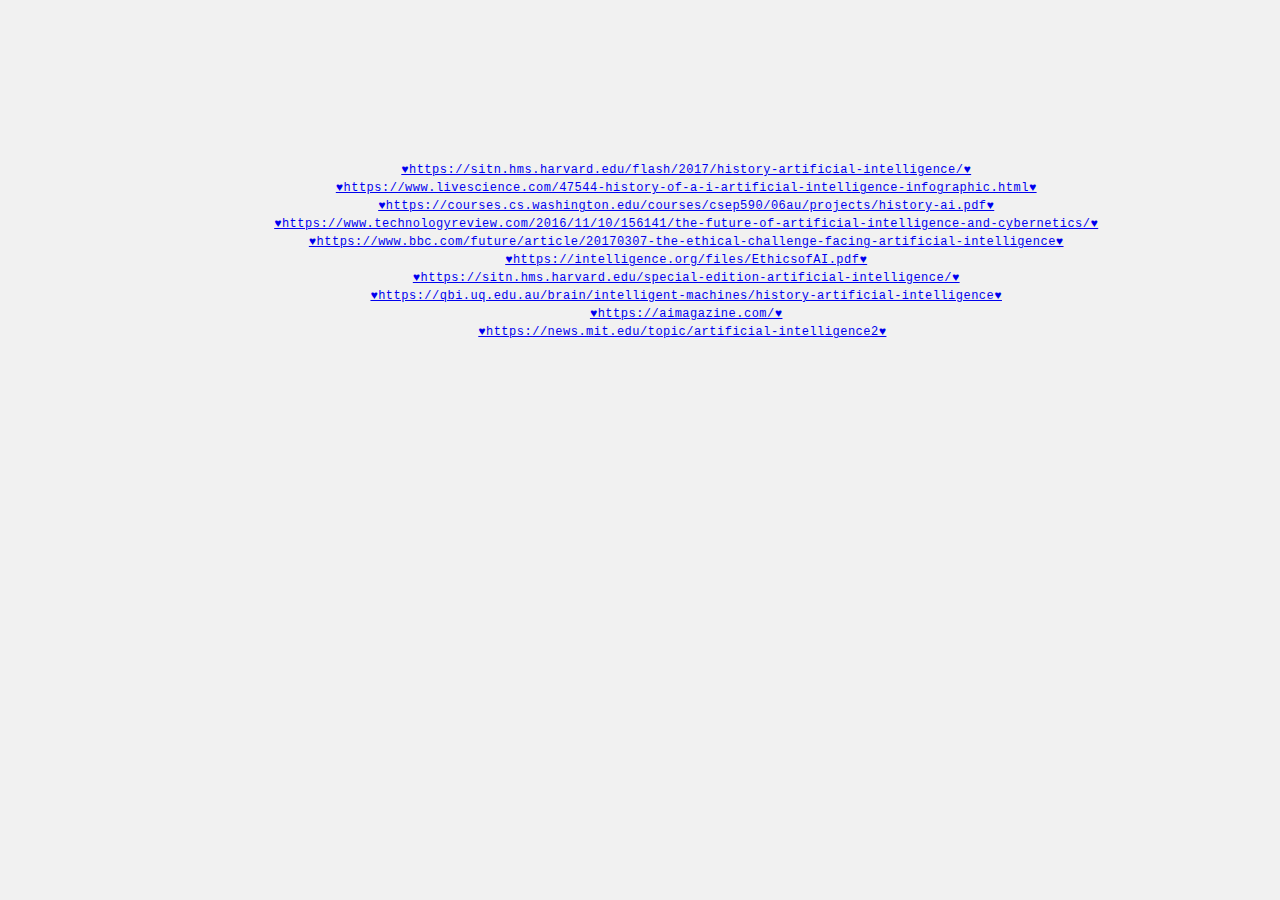
==== index.html @ 80754487 "Update index.html" ====
<!DOCTYPE html>
<html lang="en">

<head>
    <meta charset="UTF-8">
    <meta name="viewport" content="width=device-width, initial-scale=1.0">
    <title>Hello World!</title>
    <style>
        body {
            background-color: rgb(241, 241, 241);
            color: rgb(0, 0, 0);
            margin-top: 100px;
            /*margin-left: 20px;
            margin-right: 20px;*/
            font-family: 'Courier New', monospace;
            /* Use a monospaced font */
            white-space: pre;
            /* Preserve whitespace */
            font-size: 12px;
            /* Small font size for more detail */
            line-height: 0.75;
            /* Line height to match the font size */
            letter-spacing: 0.5px;

        }

        .container {
            text-align: center;
            margin: auto;
        }

        /*
        .container {
            color: white;

            #highlight {
                font-size: 20px;
                letter-spacing: 1px;
                font-family: fantasy;
                color: white;
                text-shadow: 2px 2px hotpink;
            }
        }

        h1 {
            font-size: 60px;
            color: rgb(74, 26, 136);
            margin: 0;
        }

        h2 {
            background-color: white;
            color: hotpink;
        }

        img {
            width: 100%;
        }
        */
    </style>
</head>

<body>

    <div class="container">
        <p>
            <a href="https://sitn.hms.harvard.edu/flash/2017/history-artificial-intelligence/" target="_blank">♥https://sitn.hms.harvard.edu/flash/2017/history-artificial-intelligence/♥</a>

            <a href="https://www.livescience.com/47544-history-of-a-i-artificial-intelligence-infographic.html" target="_blank">♥https://www.livescience.com/47544-history-of-a-i-artificial-intelligence-infographic.html♥</a>

            <a href="https://courses.cs.washington.edu/courses/csep590/06au/projects/history-ai.pdf" target="_blank">♥https://courses.cs.washington.edu/courses/csep590/06au/projects/history-ai.pdf♥</a>

            <a href="https://www.technologyreview.com/2016/11/10/156141/the-future-of-artificial-intelligence-and-cybernetics/" target="_blank">♥https://www.technologyreview.com/2016/11/10/156141/the-future-of-artificial-intelligence-and-cybernetics/♥</a>

            <a href="https://www.bbc.com/future/article/20170307-the-ethical-challenge-facing-artificial-intelligence" target="_blank">♥https://www.bbc.com/future/article/20170307-the-ethical-challenge-facing-artificial-intelligence♥</a>

            <a href="https://intelligence.org/files/EthicsofAI.pdf" target="_blank">♥https://intelligence.org/files/EthicsofAI.pdf♥</a>

            <a href="https://sitn.hms.harvard.edu/special-edition-artificial-intelligence/" target="_blank">♥https://sitn.hms.harvard.edu/special-edition-artificial-intelligence/♥</a>

            <a href="https://qbi.uq.edu.au/brain/intelligent-machines/history-artificial-intelligence" target="_blank">♥https://qbi.uq.edu.au/brain/intelligent-machines/history-artificial-intelligence♥</a>

            <a href="https://aimagazine.com/" target="_blank">♥https://aimagazine.com/♥</a>

            <a href="https://news.mit.edu/topic/artificial-intelligence2" target="_blank">♥https://news.mit.edu/topic/artificial-intelligence2♥</a> 
        </p>
    </div>


</body>

</html>
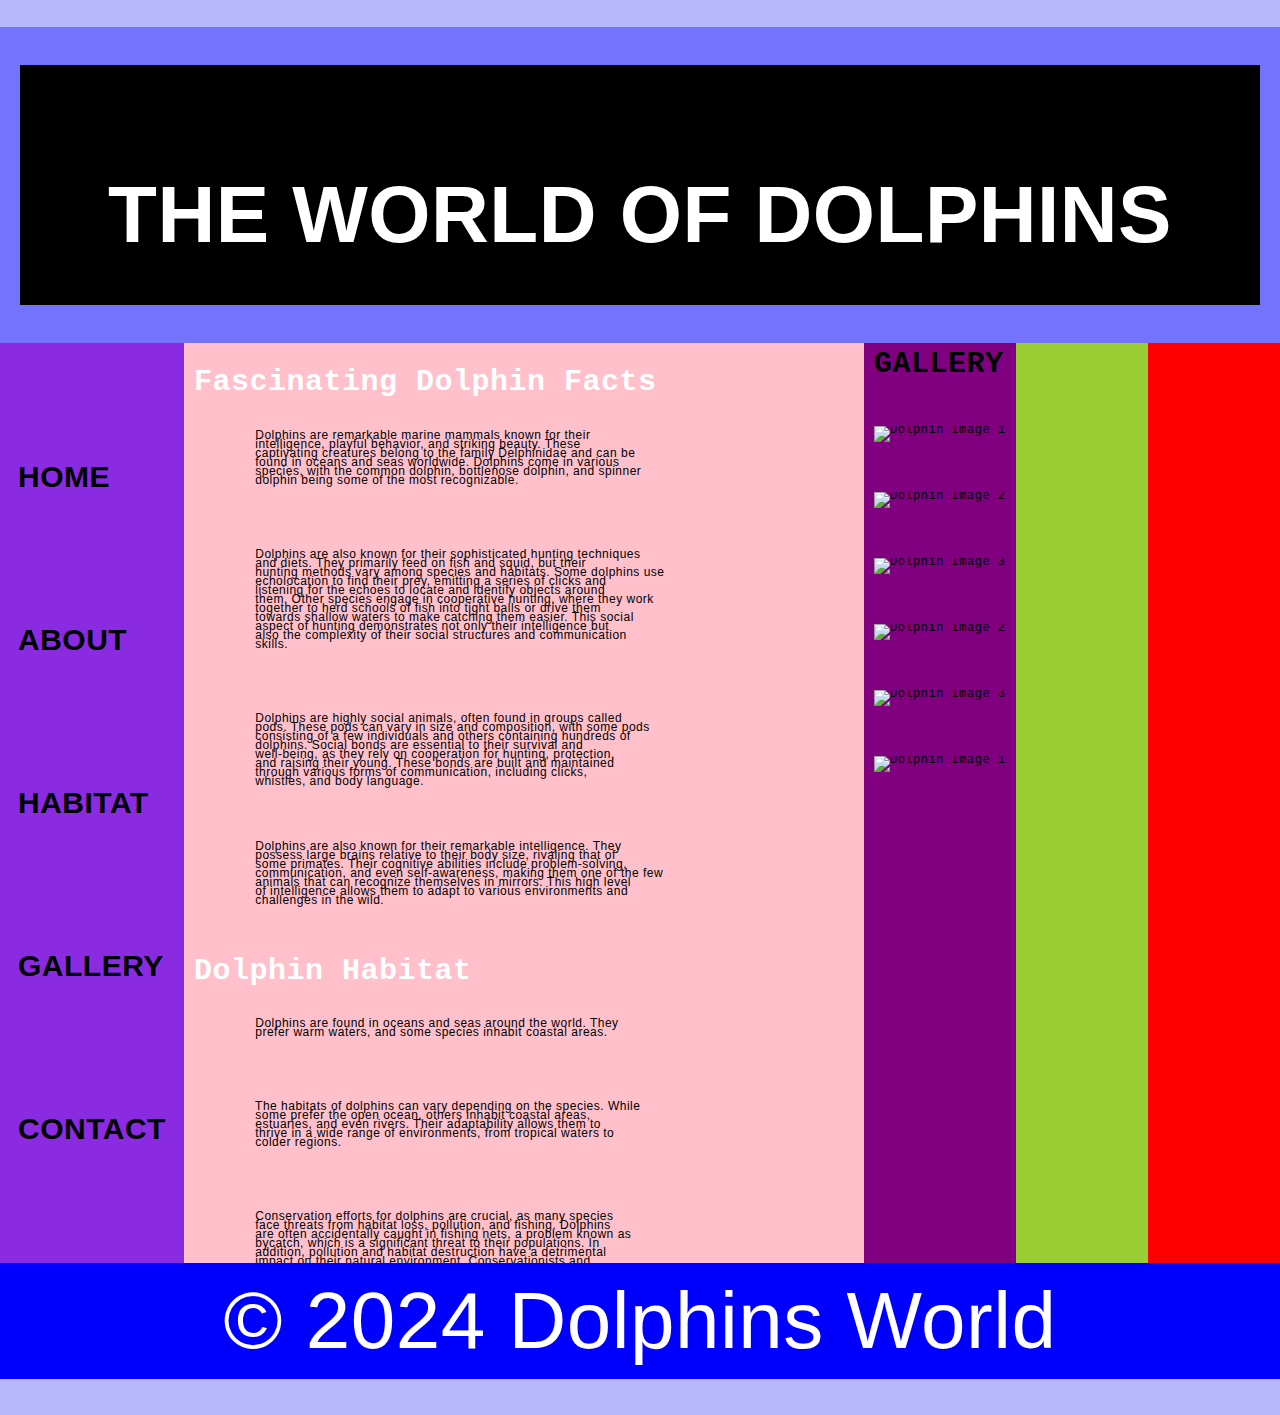
==== commit 3550127c: "1-16" ====
--- a/index.html
+++ b/index.html
@@ -4,88 +4,157 @@
 <head>
     <meta charset="UTF-8">
     <meta name="viewport" content="width=device-width, initial-scale=1.0">
-    <title>Hello World!</title>
-    <style>
-        body {
-            background-color: rgb(241, 241, 241);
-            color: rgb(0, 0, 0);
-            margin-top: 100px;
-            /*margin-left: 20px;
-            margin-right: 20px;*/
-            font-family: 'Courier New', monospace;
-            /* Use a monospaced font */
-            white-space: pre;
-            /* Preserve whitespace */
-            font-size: 12px;
-            /* Small font size for more detail */
-            line-height: 0.75;
-            /* Line height to match the font size */
-            letter-spacing: 0.5px;
+    <title>AI references</title>
+    <link rel="stylesheet" href="style.css">
 
-        }
-
-        .container {
-            text-align: center;
-            margin: auto;
-        }
-
-        /*
-        .container {
-            color: white;
-
-            #highlight {
-                font-size: 20px;
-                letter-spacing: 1px;
-                font-family: fantasy;
-                color: white;
-                text-shadow: 2px 2px hotpink;
-            }
-        }
-
-        h1 {
-            font-size: 60px;
-            color: rgb(74, 26, 136);
-            margin: 0;
-        }
-
-        h2 {
-            background-color: white;
-            color: hotpink;
-        }
-
-        img {
-            width: 100%;
-        }
-        */
-    </style>
 </head>
 
 <body>
-
-    <div class="container">
-        <p>
-            <a href="https://sitn.hms.harvard.edu/flash/2017/history-artificial-intelligence/" target="_blank">♥https://sitn.hms.harvard.edu/flash/2017/history-artificial-intelligence/♥</a>
-
-            <a href="https://www.livescience.com/47544-history-of-a-i-artificial-intelligence-infographic.html" target="_blank">♥https://www.livescience.com/47544-history-of-a-i-artificial-intelligence-infographic.html♥</a>
-
-            <a href="https://courses.cs.washington.edu/courses/csep590/06au/projects/history-ai.pdf" target="_blank">♥https://courses.cs.washington.edu/courses/csep590/06au/projects/history-ai.pdf♥</a>
-
-            <a href="https://www.technologyreview.com/2016/11/10/156141/the-future-of-artificial-intelligence-and-cybernetics/" target="_blank">♥https://www.technologyreview.com/2016/11/10/156141/the-future-of-artificial-intelligence-and-cybernetics/♥</a>
-
-            <a href="https://www.bbc.com/future/article/20170307-the-ethical-challenge-facing-artificial-intelligence" target="_blank">♥https://www.bbc.com/future/article/20170307-the-ethical-challenge-facing-artificial-intelligence♥</a>
-
-            <a href="https://intelligence.org/files/EthicsofAI.pdf" target="_blank">♥https://intelligence.org/files/EthicsofAI.pdf♥</a>
-
-            <a href="https://sitn.hms.harvard.edu/special-edition-artificial-intelligence/" target="_blank">♥https://sitn.hms.harvard.edu/special-edition-artificial-intelligence/♥</a>
-
-            <a href="https://qbi.uq.edu.au/brain/intelligent-machines/history-artificial-intelligence" target="_blank">♥https://qbi.uq.edu.au/brain/intelligent-machines/history-artificial-intelligence♥</a>
-
-            <a href="https://aimagazine.com/" target="_blank">♥https://aimagazine.com/♥</a>
-
-            <a href="https://news.mit.edu/topic/artificial-intelligence2" target="_blank">♥https://news.mit.edu/topic/artificial-intelligence2♥</a> 
-        </p>
-    </div>
-
+    
+    <div class="main-container">
+        <header>
+          <h1>
+            <Table></Table>The World of Dolphins
+          </h1>
+        </header>
+        <div class="flex-container">
+          <nav>
+            <li><a href="index.html">HOME</a></li>
+            <li><a href="about.html">ABOUT</a></li>
+            <li><a target="_blank" href="https://en.wikipedia.org/wiki/Dolphin">HABITAT</a></li>
+            <li><a target="_blank" href="https://en.wikipedia.org/wiki/Dolphin">GALLERY</a></li>
+            <li><a target="_blank" href="https://en.wikipedia.org/wiki/Dolphin">CONTACT</a></li>
+          </nav>
+    
+          <main>
+            <section class="dolphin-facts">
+              <h2>Fascinating Dolphin Facts</h2>
+              <p>
+                Dolphins are remarkable marine mammals known for their
+                intelligence, playful behavior, and striking beauty. These
+                captivating creatures belong to the family Delphinidae and can be
+                found in oceans and seas worldwide. Dolphins come in various
+                species, with the common dolphin, bottlenose dolphin, and spinner
+                dolphin being some of the most recognizable.
+              </p>
+    
+              <p>
+                Dolphins are also known for their sophisticated hunting techniques
+                and diets. They primarily feed on fish and squid, but their
+                hunting methods vary among species and habitats. Some dolphins use
+                echolocation to find their prey, emitting a series of clicks and
+                listening for the echoes to locate and identify objects around
+                them. Other species engage in cooperative hunting, where they work
+                together to herd schools of fish into tight balls or drive them
+                towards shallow waters to make catching them easier. This social
+                aspect of hunting demonstrates not only their intelligence but
+                also the complexity of their social structures and communication
+                skills.
+              </p>
+    
+              <p>
+                Dolphins are highly social animals, often found in groups called
+                pods. These pods can vary in size and composition, with some pods
+                consisting of a few individuals and others containing hundreds of
+                dolphins. Social bonds are essential to their survival and
+                well-being, as they rely on cooperation for hunting, protection,
+                and raising their young. These bonds are built and maintained
+                through various forms of communication, including clicks,
+                whistles, and body language.
+              </p>
+              <p>
+                Dolphins are also known for their remarkable intelligence. They
+                possess large brains relative to their body size, rivaling that of
+                some primates. Their cognitive abilities include problem-solving,
+                communication, and even self-awareness, making them one of the few
+                animals that can recognize themselves in mirrors. This high level
+                of intelligence allows them to adapt to various environments and
+                challenges in the wild.
+              </p>
+            </section>
+    
+            <section class="dolphin-habitat">
+              <h2>Dolphin Habitat</h2>
+              <p>
+                Dolphins are found in oceans and seas around the world. They
+                prefer warm waters, and some species inhabit coastal areas.
+              </p>
+    
+              <p>
+                The habitats of dolphins can vary depending on the species. While
+                some prefer the open ocean, others inhabit coastal areas,
+                estuaries, and even rivers. Their adaptability allows them to
+                thrive in a wide range of environments, from tropical waters to
+                colder regions.
+              </p>
+    
+              <p>
+                Conservation efforts for dolphins are crucial, as many species
+                face threats from habitat loss, pollution, and fishing. Dolphins
+                are often accidentally caught in fishing nets, a problem known as
+                bycatch, which is a significant threat to their populations. In
+                addition, pollution and habitat destruction have a detrimental
+                impact on their natural environment. Conservationists and
+                researchers are actively working to protect these intelligent
+                creatures through various initiatives, including establishing
+                protected marine areas, promoting sustainable fishing practices,
+                and raising public awareness about the importance of dolphin
+                conservation and the threats they face.
+              </p>
+              <p>
+                Dolphins are known for their incredible swimming abilities. They
+                are agile and fast swimmers, capable of reaching speeds of up to
+                60 kilometers per hour (37 miles per hour). This agility allows
+                them to perform acrobatic leaps and flips out of the water, a
+                behavior often seen as a form of play and communication among
+                dolphins.
+              </p>
+    
+              <p>
+                One remarkable feature of dolphins is their ability to navigate
+                and communicate underwater using echolocation. They emit
+                high-frequency clicks that bounce off objects and return as
+                echoes, providing them with a detailed map of their surroundings.
+                This sensory skill is essential for locating prey and avoiding
+                obstacles in their underwater world.
+              </p>
+    
+              <p>
+                Dolphins have a diverse range of vocalizations and whistles that
+                they use to communicate with each other. Each dolphin has a unique
+                whistle, similar to a name, which they use to identify themselves.
+                This individualized communication adds to their complex social
+                structure and reinforces the bonds within their pods.
+              </p>
+    
+              <p>
+                The lifespan of dolphins varies among species, but many can live
+                for several decades. Bottlenose dolphins, for example, can live up
+                to 40 years or more in the wild. Their longevity allows them to
+                accumulate a wealth of knowledge and experience over their
+                lifetime, contributing to the survival and success of their pods.
+              </p>
+            </section>
+          </main>
+    
+          <div class="dolphin-gallery">
+            <h2>Gallery</h2>
+            <img src="photos/dolphin1.jpg" alt="Dolphin Image 1" />
+            <img src="photos/dolphin2.jpg" alt="Dolphin Image 2" />
+            <img src="photos/dolphin3.jpg" alt="Dolphin Image 3" />
+            <img src="photos/dolphin2.jpg" alt="Dolphin Image 2" />
+            <img src="photos/dolphin3.jpg" alt="Dolphin Image 3" />
+            <img src="photos/dolphin1.jpg" alt="Dolphin Image 1" />
+          </div>
+    
+          <div class="yellow-bar"></div>
+          <div class="red-bar"></div>
+        </div>
+    
+        <footer>
+          <p>&copy; 2024 Dolphins World</p>
+        </footer>
+      </div>
 
 </body>
 
--- a/style.css
+++ b/style.css
@@ -0,0 +1,208 @@
+*{
+    margin: 0;
+    padding: 0;
+}
+
+a{
+    opacity: 100;
+}
+
+a:hover{
+    opacity: 100;
+}
+
+body {
+    background-color: rgb(241, 241, 241);
+    color: rgb(0, 0, 0);
+    font-family: 'Courier New', monospace;
+    /* Use a monospaced font */
+    white-space: pre;
+    /* Preserve whitespace */
+    font-size: 12px;
+    /* Small font size for more detail */
+    line-height: 0.75;
+    /* Line height to match the font size */
+    letter-spacing: 0.5px;
+}
+
+li{
+    list-style: none;
+    color: black;
+    margin: 0px;
+    font-family: monospace, Helvetica, sans-serif;
+}
+
+.container {
+    text-align: center;
+    margin: auto;
+}
+
+h1 {
+    background-color: black;
+    font-size: 20px;
+    color: rgb(255, 255, 255);
+}
+
+*{
+    margin: 0;
+    padding: 0;
+}
+
+body{
+    background-color: rgb(183, 183, 251);
+}
+
+header{
+    background-color: rgb(115, 115, 254);
+    text-align: center;
+    font-family: monospace, Helvetica, sans-serif;
+    padding: 20px;
+}
+
+.main-container{
+    display: flex;
+    flex-direction: column;
+}
+
+a{
+    text-decoration: none;
+    color: inherit;
+}
+
+.flex-container{
+    display: flex;
+
+}
+
+.red-bar{
+    flex: 1;
+    background-color: red;
+}
+
+.yellow-bar{
+    flex: 1;
+    background-color: yellowgreen;
+}
+
+h1{
+    color: white;
+    font-size: 80px;
+    text-transform: uppercase;
+    font-family: Arial, Helvetica, sans-serif;
+}
+
+h2{
+    font-family: monospace, Helvetica, sans-serif;
+    font-size: 30px;
+    color: white;
+}
+
+nav{
+    display: flex;
+    flex-direction: column;
+    flex: 1;
+    background-color: blueviolet;
+    font-size: 30px;
+    font-weight: bold;
+    justify-content: space-evenly;
+}
+
+.dolphin-gallery{
+    display: flex;
+    flex-direction: column;
+    flex: 1;
+    background-color: purple;
+    padding: 10px;
+    gap: 50px;
+    justify-content: flex-start;
+}
+
+li{
+    list-style: none;
+    color: black;
+    margin: 18px;
+    font-family: Arial, Helvetica, sans-serif;
+}
+
+p{
+    margin-top: 10px;
+    margin-bottom: 10px;
+    font-family: Arial, Helvetica, sans-serif;
+}
+
+main{
+    display: flex;
+    flex-direction: column;
+    flex: 5;
+    height: 100vh;
+    background-color: pink;
+    overflow-y: auto;
+    padding: 10px;
+}
+
+.dolphin-gallery h2{
+    color: black;
+    text-transform: uppercase;
+}
+
+footer{
+    background-color: blue;
+    text-align: center;
+
+}
+
+footer p{
+    color: white;
+    font-size: 80px;
+}
+
+img{
+    width: 100%;
+    height: auto;
+}
+
+.about-main{
+    margin: auto;
+    width: 500px;
+    margin-top: 50px;
+}
+
+.about-main h1{
+    line-height: 0.6;
+}
+
+.about-main p{
+    font-size: 20px;
+    font-family: Arial, Helvetica, sans-serif;
+    color: white;
+    margin-top: 100px;
+}
+
+/*
+        .container {
+            color: white;
+
+            #highlight {
+                font-size: 20px;
+                letter-spacing: 1px;
+                font-family: fantasy;
+                color: white;
+                text-shadow: 2px 2px hotpink;
+            }
+        }
+
+        h1 {
+            font-size: 60px;
+            color: rgb(74, 26, 136);
+            margin: 0;
+        }
+
+        h2 {
+            background-color: white;
+            color: hotpink;
+        }
+
+        img {
+            width: 100%;
+        }
+        */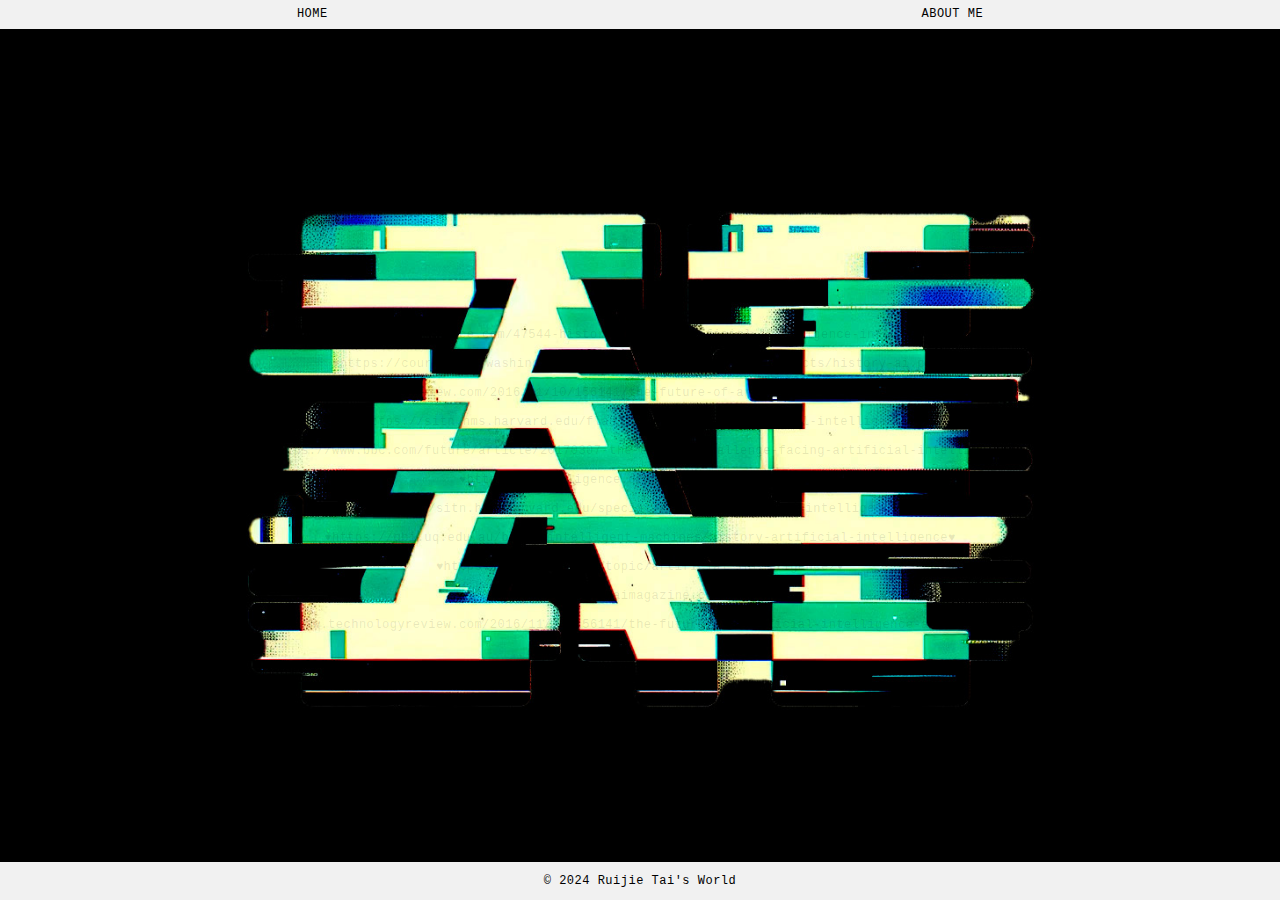
==== commit c8cd2882: "Updated" ====
--- a/index.html
+++ b/index.html
@@ -2,159 +2,56 @@
 <html lang="en">
 
 <head>
-    <meta charset="UTF-8">
-    <meta name="viewport" content="width=device-width, initial-scale=1.0">
-    <title>AI references</title>
-    <link rel="stylesheet" href="style.css">
+  <meta charset="UTF-8">
+  <meta name="viewport" content="width=device-width, initial-scale=1.0">
+  <title>AI references</title>
+  <link rel="stylesheet" href="style3.css">
 
 </head>
 
 <body>
+
+  <div class="main-container">
+    <header>
+      <nav>
+        <p><a href="index.html">HOME</a></p>
+      <p><a href="about.html">ABOUT ME</a></p>
+      </nav>
+      
+    </header>
     
-    <div class="main-container">
-        <header>
-          <h1>
-            <Table></Table>The World of Dolphins
-          </h1>
-        </header>
-        <div class="flex-container">
-          <nav>
-            <li><a href="index.html">HOME</a></li>
-            <li><a href="about.html">ABOUT</a></li>
-            <li><a target="_blank" href="https://en.wikipedia.org/wiki/Dolphin">HABITAT</a></li>
-            <li><a target="_blank" href="https://en.wikipedia.org/wiki/Dolphin">GALLERY</a></li>
-            <li><a target="_blank" href="https://en.wikipedia.org/wiki/Dolphin">CONTACT</a></li>
-          </nav>
-    
-          <main>
-            <section class="dolphin-facts">
-              <h2>Fascinating Dolphin Facts</h2>
-              <p>
-                Dolphins are remarkable marine mammals known for their
-                intelligence, playful behavior, and striking beauty. These
-                captivating creatures belong to the family Delphinidae and can be
-                found in oceans and seas worldwide. Dolphins come in various
-                species, with the common dolphin, bottlenose dolphin, and spinner
-                dolphin being some of the most recognizable.
-              </p>
-    
-              <p>
-                Dolphins are also known for their sophisticated hunting techniques
-                and diets. They primarily feed on fish and squid, but their
-                hunting methods vary among species and habitats. Some dolphins use
-                echolocation to find their prey, emitting a series of clicks and
-                listening for the echoes to locate and identify objects around
-                them. Other species engage in cooperative hunting, where they work
-                together to herd schools of fish into tight balls or drive them
-                towards shallow waters to make catching them easier. This social
-                aspect of hunting demonstrates not only their intelligence but
-                also the complexity of their social structures and communication
-                skills.
-              </p>
-    
-              <p>
-                Dolphins are highly social animals, often found in groups called
-                pods. These pods can vary in size and composition, with some pods
-                consisting of a few individuals and others containing hundreds of
-                dolphins. Social bonds are essential to their survival and
-                well-being, as they rely on cooperation for hunting, protection,
-                and raising their young. These bonds are built and maintained
-                through various forms of communication, including clicks,
-                whistles, and body language.
-              </p>
-              <p>
-                Dolphins are also known for their remarkable intelligence. They
-                possess large brains relative to their body size, rivaling that of
-                some primates. Their cognitive abilities include problem-solving,
-                communication, and even self-awareness, making them one of the few
-                animals that can recognize themselves in mirrors. This high level
-                of intelligence allows them to adapt to various environments and
-                challenges in the wild.
-              </p>
-            </section>
-    
-            <section class="dolphin-habitat">
-              <h2>Dolphin Habitat</h2>
-              <p>
-                Dolphins are found in oceans and seas around the world. They
-                prefer warm waters, and some species inhabit coastal areas.
-              </p>
-    
-              <p>
-                The habitats of dolphins can vary depending on the species. While
-                some prefer the open ocean, others inhabit coastal areas,
-                estuaries, and even rivers. Their adaptability allows them to
-                thrive in a wide range of environments, from tropical waters to
-                colder regions.
-              </p>
-    
-              <p>
-                Conservation efforts for dolphins are crucial, as many species
-                face threats from habitat loss, pollution, and fishing. Dolphins
-                are often accidentally caught in fishing nets, a problem known as
-                bycatch, which is a significant threat to their populations. In
-                addition, pollution and habitat destruction have a detrimental
-                impact on their natural environment. Conservationists and
-                researchers are actively working to protect these intelligent
-                creatures through various initiatives, including establishing
-                protected marine areas, promoting sustainable fishing practices,
-                and raising public awareness about the importance of dolphin
-                conservation and the threats they face.
-              </p>
-              <p>
-                Dolphins are known for their incredible swimming abilities. They
-                are agile and fast swimmers, capable of reaching speeds of up to
-                60 kilometers per hour (37 miles per hour). This agility allows
-                them to perform acrobatic leaps and flips out of the water, a
-                behavior often seen as a form of play and communication among
-                dolphins.
-              </p>
-    
-              <p>
-                One remarkable feature of dolphins is their ability to navigate
-                and communicate underwater using echolocation. They emit
-                high-frequency clicks that bounce off objects and return as
-                echoes, providing them with a detailed map of their surroundings.
-                This sensory skill is essential for locating prey and avoiding
-                obstacles in their underwater world.
-              </p>
-    
-              <p>
-                Dolphins have a diverse range of vocalizations and whistles that
-                they use to communicate with each other. Each dolphin has a unique
-                whistle, similar to a name, which they use to identify themselves.
-                This individualized communication adds to their complex social
-                structure and reinforces the bonds within their pods.
-              </p>
-    
-              <p>
-                The lifespan of dolphins varies among species, but many can live
-                for several decades. Bottlenose dolphins, for example, can live up
-                to 40 years or more in the wild. Their longevity allows them to
-                accumulate a wealth of knowledge and experience over their
-                lifetime, contributing to the survival and success of their pods.
-              </p>
-            </section>
-          </main>
-    
-          <div class="dolphin-gallery">
-            <h2>Gallery</h2>
-            <img src="photos/dolphin1.jpg" alt="Dolphin Image 1" />
-            <img src="photos/dolphin2.jpg" alt="Dolphin Image 2" />
-            <img src="photos/dolphin3.jpg" alt="Dolphin Image 3" />
-            <img src="photos/dolphin2.jpg" alt="Dolphin Image 2" />
-            <img src="photos/dolphin3.jpg" alt="Dolphin Image 3" />
-            <img src="photos/dolphin1.jpg" alt="Dolphin Image 1" />
-          </div>
-    
-          <div class="yellow-bar"></div>
-          <div class="red-bar"></div>
-        </div>
-    
-        <footer>
-          <p>&copy; 2024 Dolphins World</p>
-        </footer>
-      </div>
+    <div class="flex-container">
+      <main>
+        <p>
+          <a href="https://www.livescience.com/47544-history-of-a-i-artificial-intelligence-infographic.html"
+            target="_blank">♥https://www.livescience.com/47544-history-of-a-i-artificial-intelligence-infographic.html♥</a>
+          <a href="https://courses.cs.washington.edu/courses/csep590/06au/projects/history-ai.pdf"
+            target="_blank">♥https://courses.cs.washington.edu/courses/csep590/06au/projects/history-ai.pdf♥</a>
+          <a href="https://www.technologyreview.com/2016/11/10/156141/the-future-of-artificial-intelligence-and-cybernetics/"
+            target="_blank">♥https://www.technologyreview.com/2016/11/10/156141/the-future-of-artificial-intelligence-and-cybernetics/♥</a>
+          <a href="https://sitn.hms.harvard.edu/flash/2017/history-artificial-intelligence/"
+            target="_blank">♥https://sitn.hms.harvard.edu/flash/2017/history-artificial-intelligence/♥</a>
+          <a href="https://www.bbc.com/future/article/20170307-the-ethical-challenge-facing-artificial-intelligence"
+            target="_blank">♥https://www.bbc.com/future/article/20170307-the-ethical-challenge-facing-artificial-intelligence♥</a>
+          <a href="https://intelligence.org/files/EthicsofAI.pdf"
+            target="_blank">♥https://intelligence.org/files/EthicsofAI.pdf♥</a>
+          <a href="https://sitn.hms.harvard.edu/special-edition-artificial-intelligence/"
+            target="_blank">♥https://sitn.hms.harvard.edu/special-edition-artificial-intelligence/♥</a>
+          <a href="https://qbi.uq.edu.au/brain/intelligent-machines/history-artificial-intelligence"
+            target="_blank">♥https://qbi.uq.edu.au/brain/intelligent-machines/history-artificial-intelligence♥</a>
+          <a href="https://news.mit.edu/topic/artificial-intelligence2"
+            target="_blank">♥https://news.mit.edu/topic/artificial-intelligence2♥</a>
+          <a href="https://aimagazine.com/" target="_blank">♥https://aimagazine.com/♥</a>
+          <a href="https://www.technologyreview.com/2016/11/10/156141/the-future-of-artificial-intelligence-and-cybernetics/"
+            target="_blank">♥https://www.technologyreview.com/2016/11/10/156141/the-future-of-artificial-intelligence-and-cybernetics/♥</a>
+        </p>
+      </main>
+    </div>
+
+    <footer>
+      <p>&copy; 2024 Ruijie Tai's World</p>
+    </footer>
+  </div>
 
 </body>
 
--- a/style3.css
+++ b/style3.css
@@ -0,0 +1,102 @@
+/* 全局样式 */
+* {
+    margin: 0;
+    padding: 0;
+    box-sizing: border-box; /* 添加盒子模型 */
+}
+
+body {
+    background-color: rgb(241, 241, 241);
+    color: rgb(241, 241, 241);
+    font-family: 'Courier New', monospace;
+    font-size: 12px;
+    line-height: 0.75;
+    letter-spacing: 0.5px;
+}
+
+/* header 样式 */
+header {
+    background-color: rgb(241, 241, 241); /* 黑色背景 */
+    color: black; /* 白色字体 */
+    padding: 10px 0; /* 上下填充 */
+    position: fixed; /* 固定在顶部 */
+    width: 100%; /* 宽度为全屏 */
+    top: 0; /* 顶部对齐 */
+    left: 0; /* 左对齐 */
+    z-index: 1000; /* 确保在最上层 */
+}
+
+nav {
+    display: flex;
+    justify-content: space-around;
+    align-items: center;
+}
+
+nav p a {
+    color: black;
+    text-decoration: none;
+    margin: 0 10px; /* 两侧间距 */
+}
+
+/* flex-container 样式 */
+.flex-container {
+    background-image: url('Images/Backgroud.jpg'); /* 设置背景图片 */
+    background-size: cover; /* 背景图片覆盖整个容器 */
+    background-position: center; /* 背景图片居中 */
+    background-repeat: no-repeat; /* 背景图片不重复 */
+    display: flex; /* 使用 flex 布局 */
+    flex-direction: column; /* 子元素垂直排列 */
+    justify-content: center; /* 垂直居中 */
+    align-items: center; /* 水平居中 */
+    text-align: center; /* 文本居中对齐 */
+    overflow: auto; /* 内容过多时允许滚动 */
+    min-height: 100vh; /* 设置最小高度以保证小内容时也能覆盖全屏 */
+    padding-top: 60px; /* 顶部填充，防止内容被 header 遮挡 */
+}
+
+/* 链接样式 */
+.flex-container main p {
+    width: 100%; /* 设置 p 标签宽度为 100% */
+}
+
+.flex-container main p a {
+    color: rgba(0, 0, 0, 0.1); /* 几乎透明的文本颜色 */
+    background-color: transparent; /* 使链接背景透明 */
+    text-decoration: none; /* 移除下划线 */
+    display: block; /* 每个链接独占一行 */
+    width: 100%; /* 链接宽度为 100% */
+    padding: 10px 0; /* 上下填充，左右无填充 */
+    transition: background-color 0.3s, color 0.3s; /* 平滑过渡效果 */
+}
+
+/* 链接鼠标悬停效果 */
+.flex-container main p a:hover {
+    color: white; /* 链接文本颜色变为白色 */
+    background-color: black; /* 链接背景颜色变为黑色 */
+}
+
+/* 响应式布局调整 */
+@media (max-width: 600px) {
+    .flex-container main p a {
+        padding: 8px; /* 在小屏幕上增加填充 */
+        margin: 10px 0; /* 增加更多间隔 */
+    }
+}
+
+/* footer 样式 */
+footer {
+    background-color: rgb(241, 241, 241); /* 黑色背景 */
+    color: black; /* 白色字体 */
+    text-align: center;
+    position: fixed; /* 固定在底部 */
+    width: 100%; /* 宽度为全屏 */
+    bottom: 0; /* 底部对齐 */
+    left: 0; /* 左对齐 */
+    z-index: 1000; /* 确保在最上层 */
+    padding: 10px 0; /* 上下填充，增加足够的空间使内容易于阅读 */
+}
+
+footer p {
+    margin: 0; /* 移除 p 标签的默认外边距 */
+    line-height: 1.5; /* 设置行高，增加可读性 */
+}
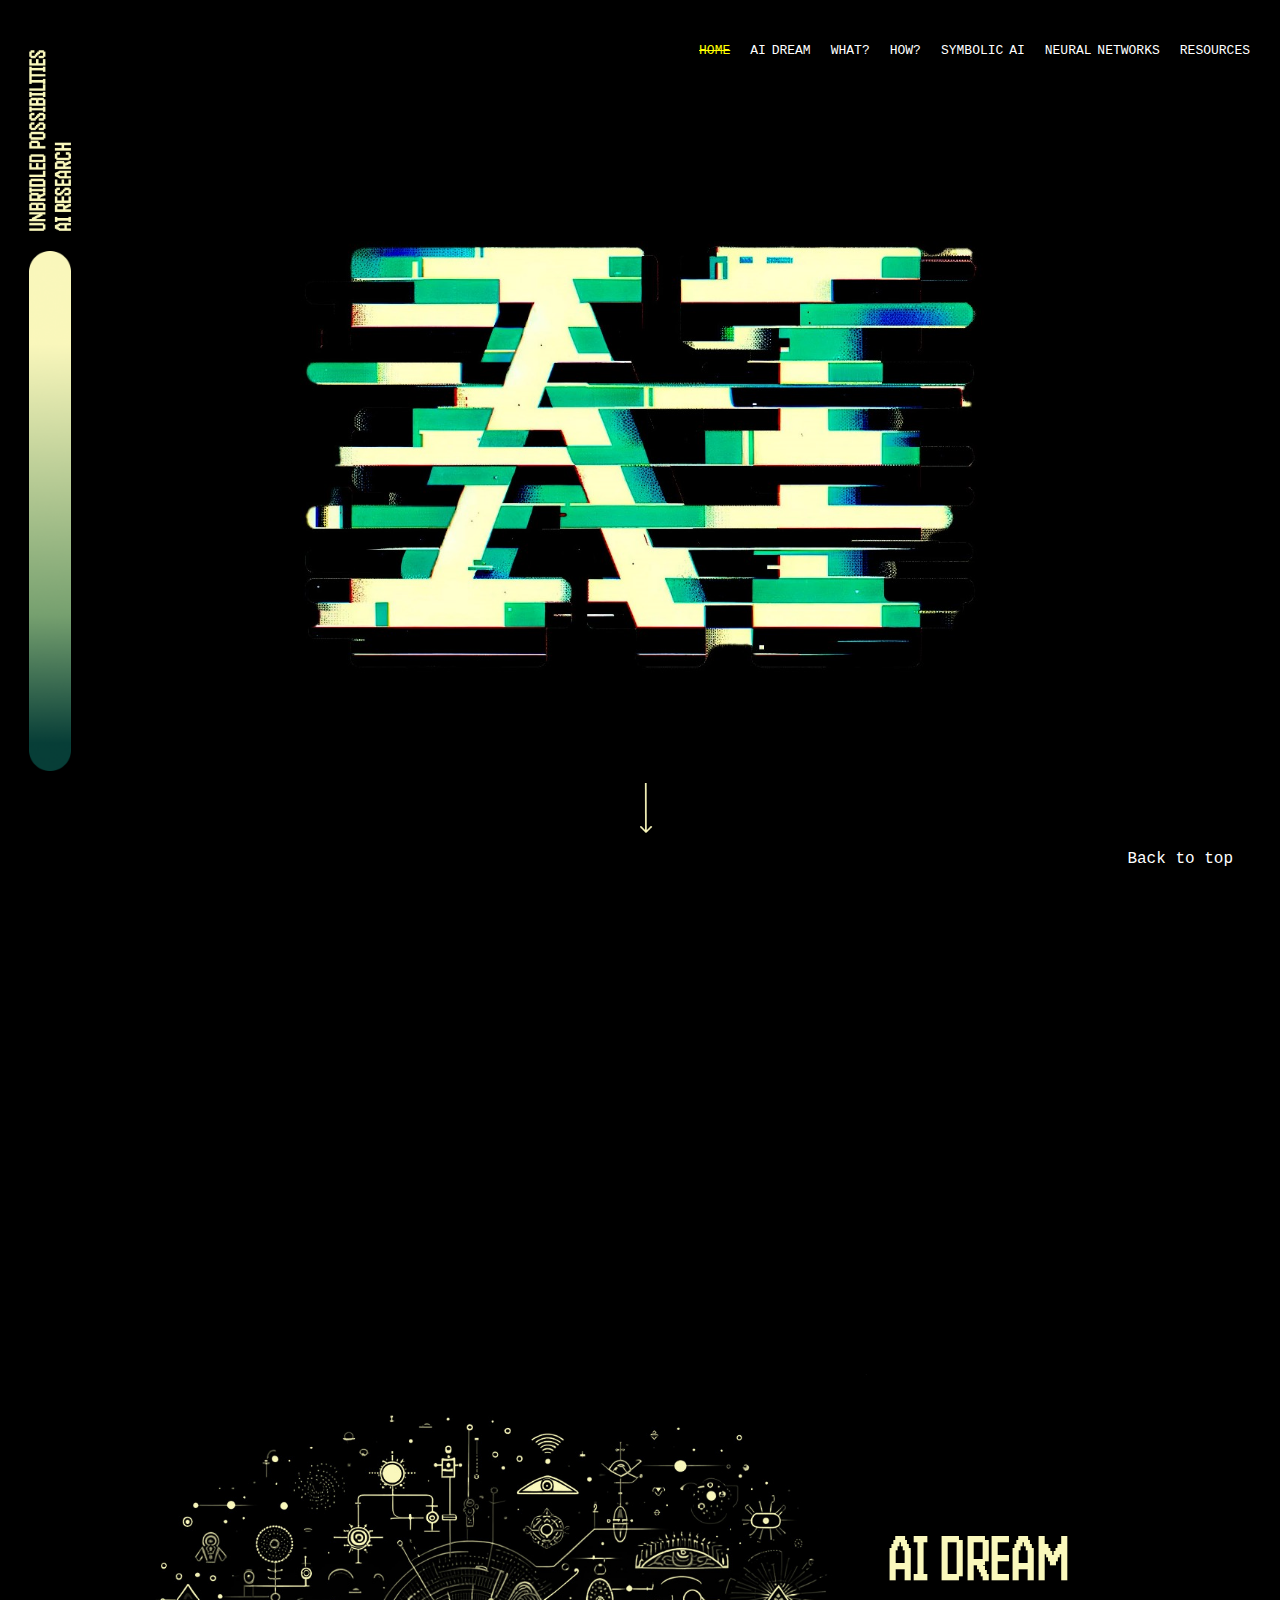
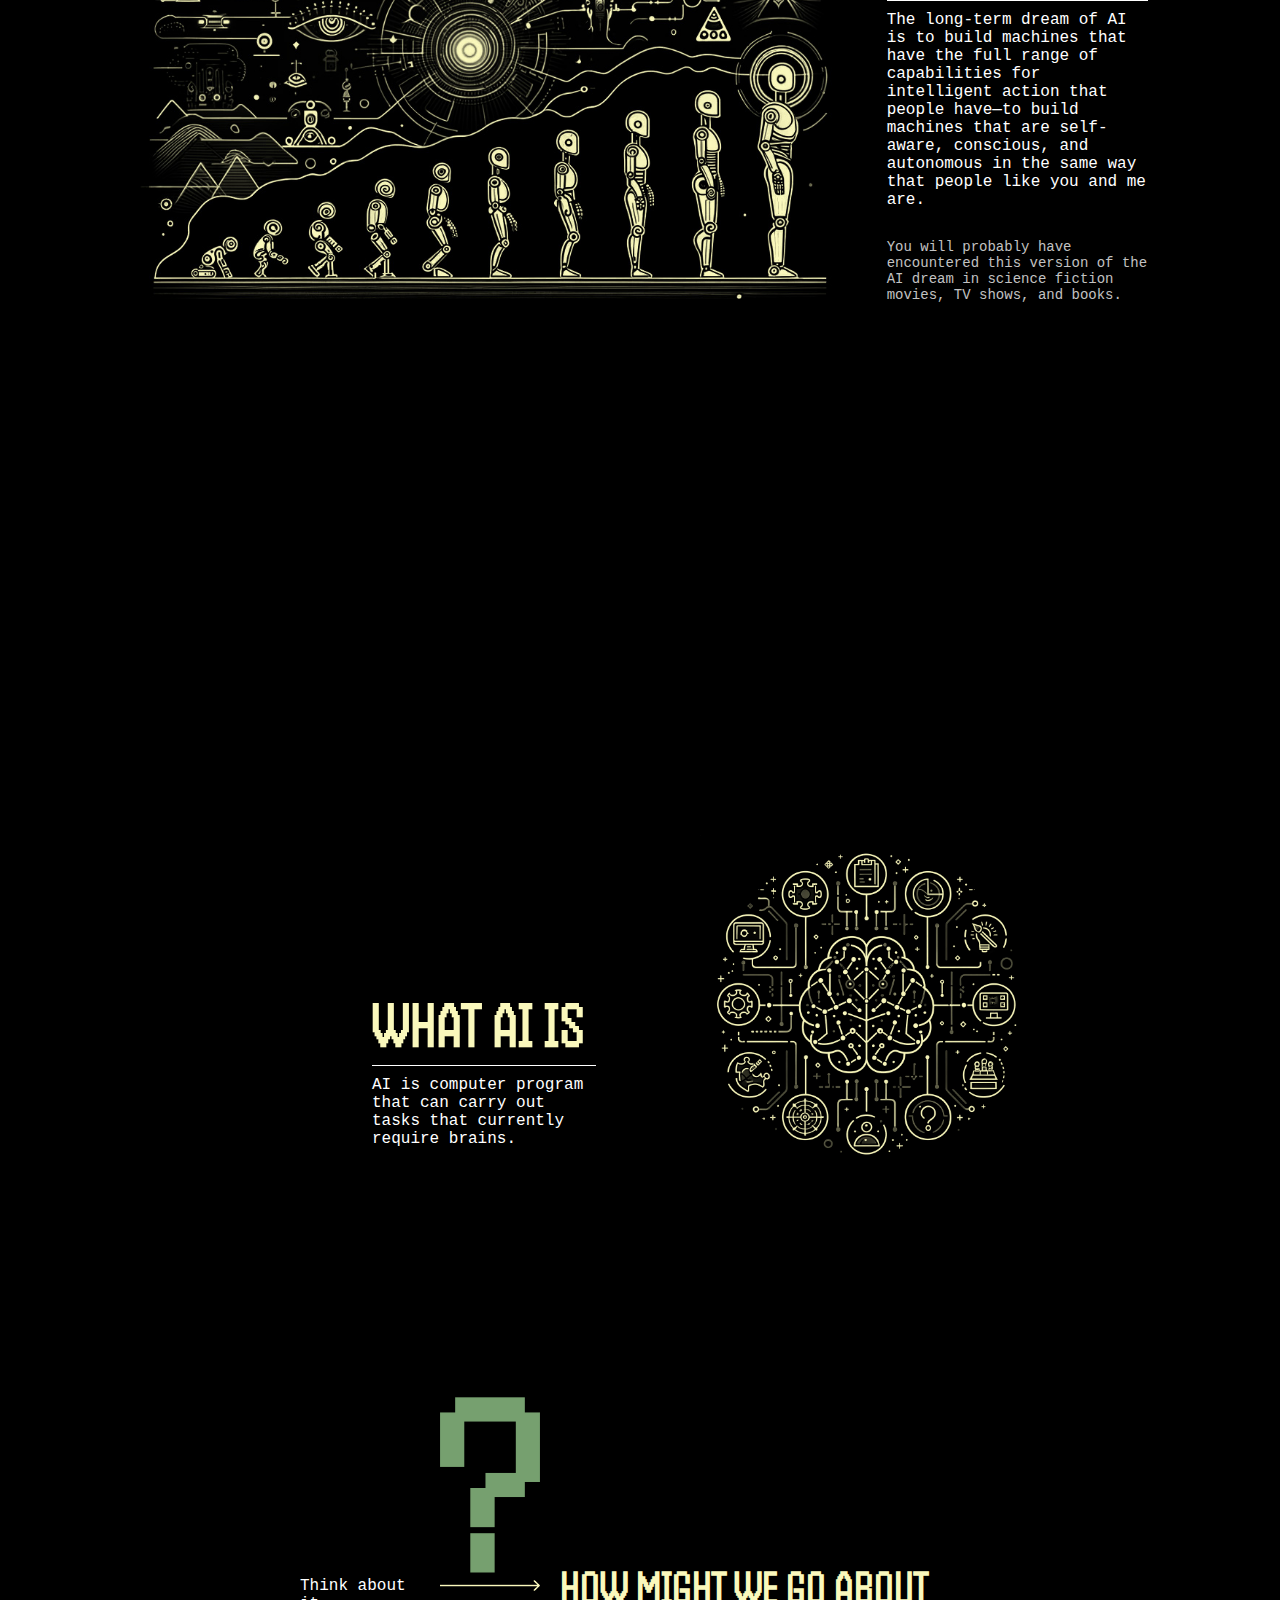
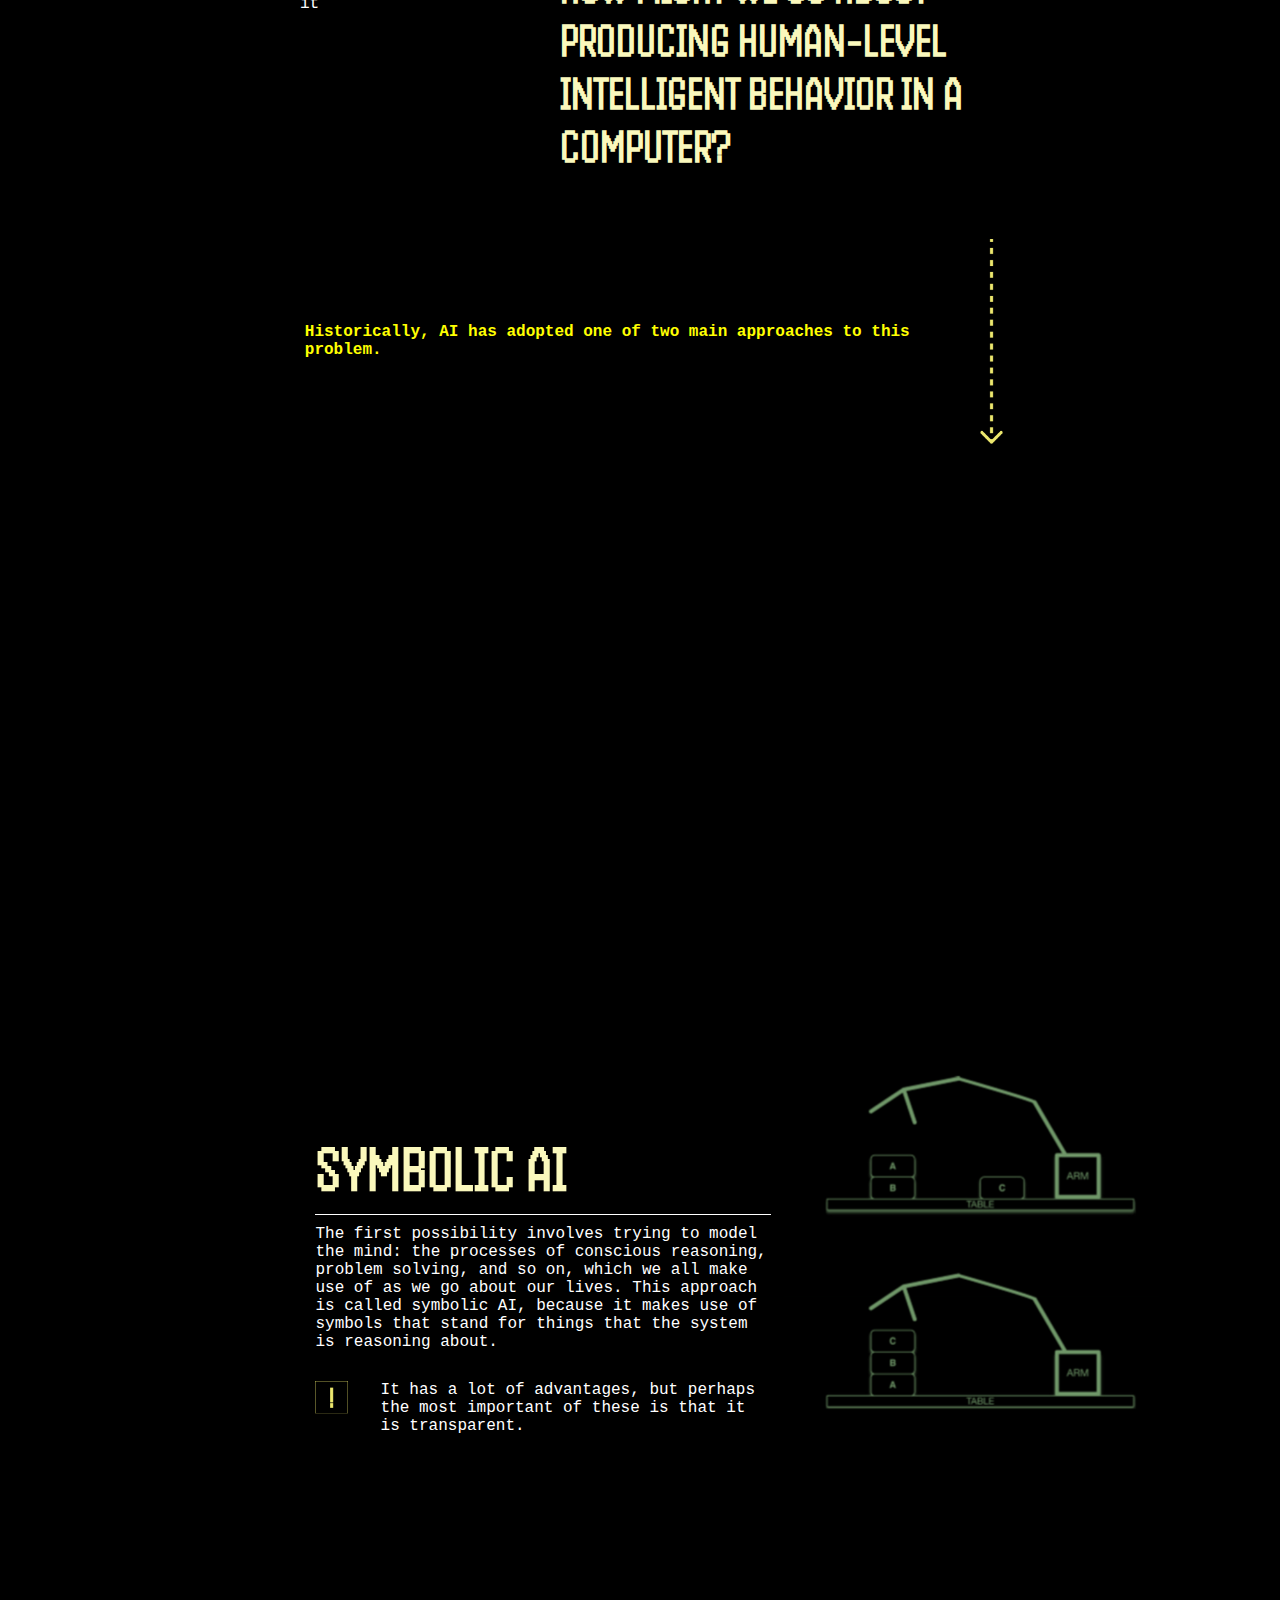
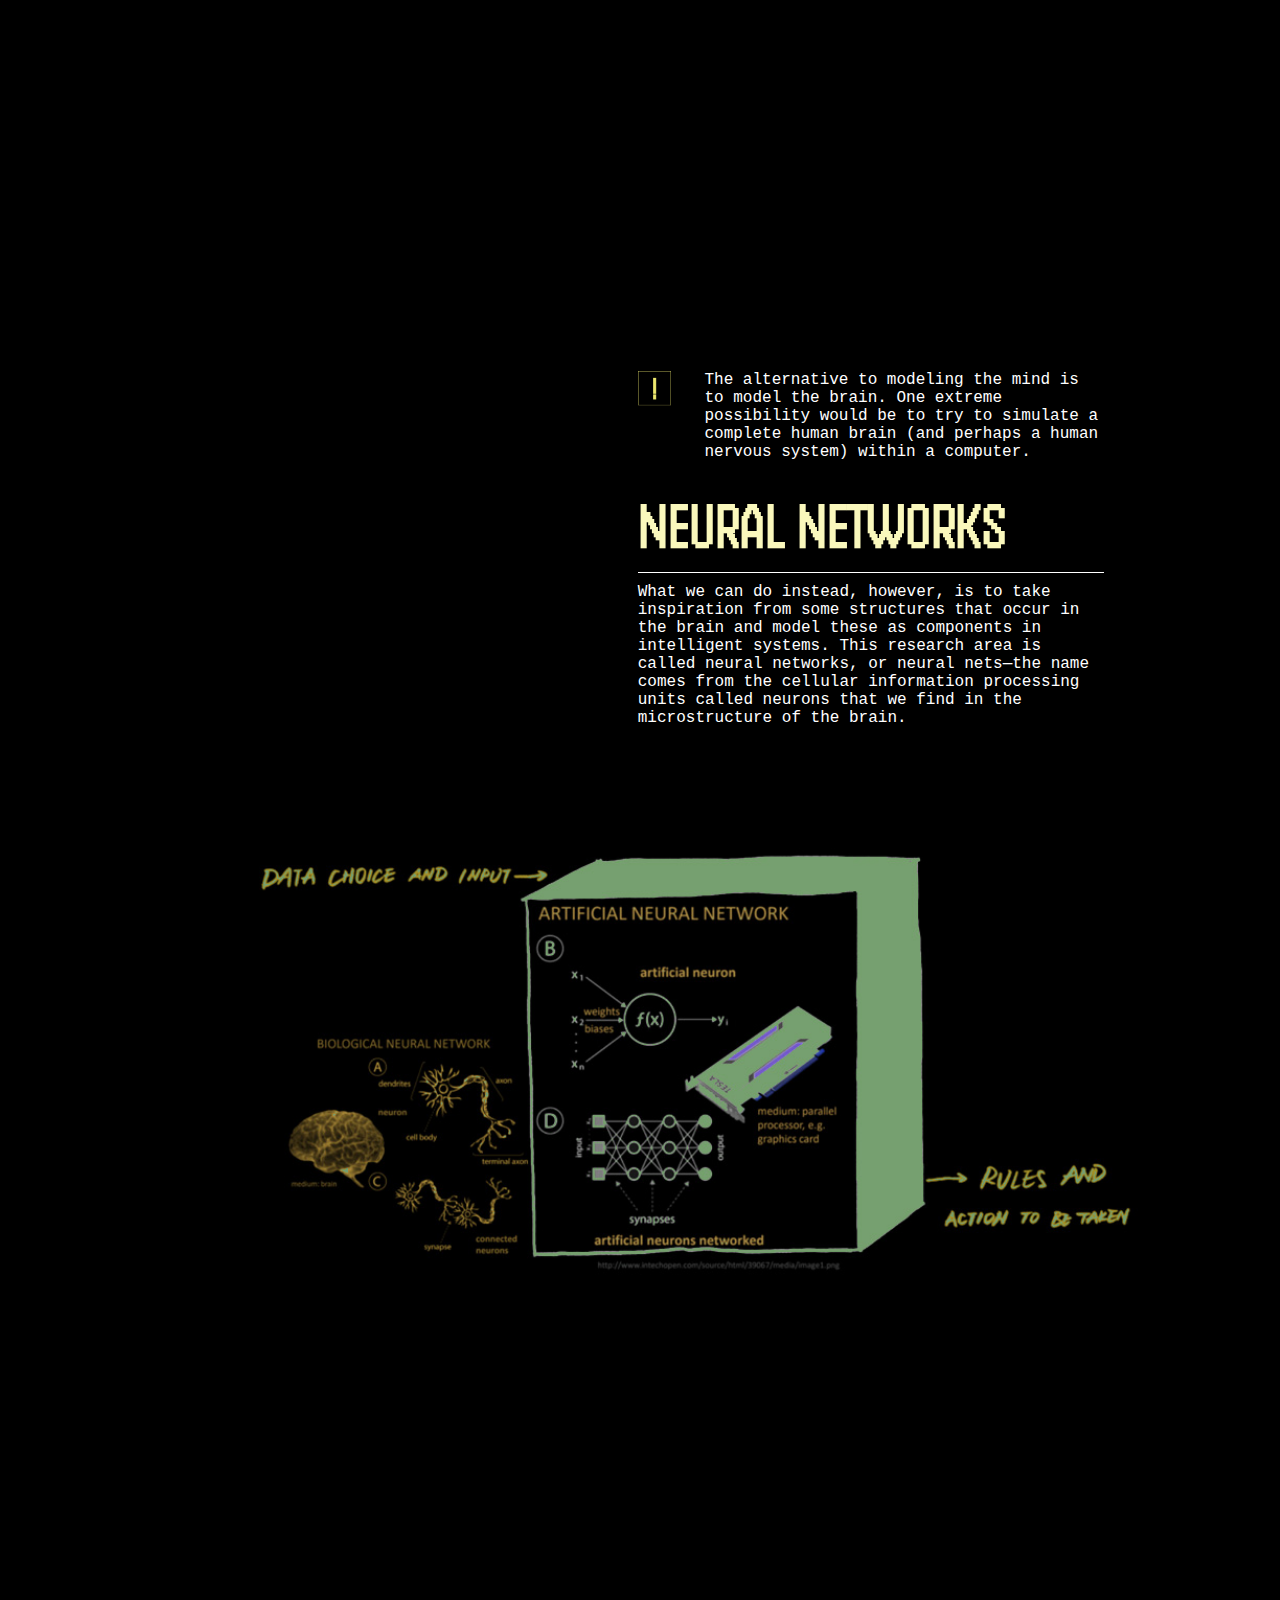
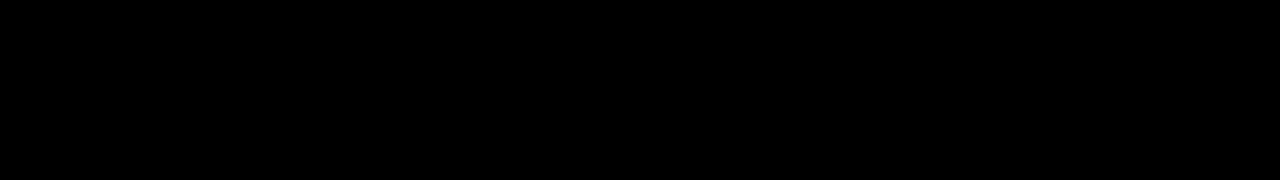
==== commit b21d9202: "2-5" ====
--- a/index.html
+++ b/index.html
@@ -1,58 +1,159 @@
 <!DOCTYPE html>
-<html lang="en">
+
+<html lang="en" dir="ltr">
 
 <head>
-  <meta charset="UTF-8">
-  <meta name="viewport" content="width=device-width, initial-scale=1.0">
-  <title>AI references</title>
-  <link rel="stylesheet" href="style3.css">
-
+  <meta charset="UTF-8" />
+  <title>UNBRIDLED POSSIBILITIES</title>
+  <link rel="stylesheet" href="style7.css" />
+  <!-- Fontawesome CDN Link -->
+  <link rel="stylesheet" href="https://cdnjs.cloudflare.com/ajax/libs/font-awesome/6.4.0/css/all.min.css" />
+  <meta name="viewport" content="width=device-width, initial-scale=1.0" />
 </head>
 
 <body>
 
-  <div class="main-container">
-    <header>
-      <nav>
-        <p><a href="index.html">HOME</a></p>
-      <p><a href="about.html">ABOUT ME</a></p>
-      </nav>
-      
-    </header>
-    
-    <div class="flex-container">
-      <main>
+  <div class="leftbar">
+    <div class="title">
+      <img src="Images/UNBRIDLED POSSIBILITIES AI research.png" alt="Descriptive text for the image">
+    </div>
+    <div class="image-container">
+      <img src="Images/Line-rightside.png" alt="Descriptive text for the image">
+    </div>
+  </div>
+
+  <nav>
+    <div class="navbar">
+      <!-- <div class="logo"><a href="#">CodingLab</a></div> -->
+      <ul class="menu">
+        <li><a href="#Home"><span class="current">Home</span></a></li>
+        <li><a href="#AIDream">AI Dream</a></li>
+        <li><a href="#What">What?</a></li>
+        <li><a href="#How">How?</a></li>
+        <li><a href="#Symbolic">Symbolic AI</a></li>
+        <li><a href="#Neural">Neural Networks</a></li>
+        <li><a href="resources.html">Resources</a></li>
+      </ul>
+    </div>
+  </nav>
+
+  <section id="Home">
+    <img src="Images/Arrow-down.png" alt="Descriptive text for the image">
+    <div class="arrow-down"></div>
+
+  </section>
+
+  <div class="main-content">
+
+    <section id="AIDream" class="grid">
+      <div class="image-container">
+        <img src="Images/Diagram-1.jpg" alt="Descriptive text for the image">
+      </div>
+      <div class="text-content">
+        <h2>AI Dream</h2>
+        <div class="line"></div>
+        <p>The long-term dream of AI is to build machines that have the full range of capabilities for intelligent
+          action that people have—to build machines that are self-aware, conscious, and autonomous in the same way that
+          people like you and me are. </p>
+        <div class="space"></div>
+        <p class="Note">
+          You will probably have encountered this version of the AI dream in science fiction movies, TV shows, and
+          books.</p>
+      </div>
+    </section>
+
+    <section id="What">
+      <div class="text-content">
+        <h2>What AI is </h2>
+        <div class="line"></div>
+        <p>AI is computer program that can carry out tasks that currently require brains. </p>
+
+      </div>
+      <div class="image-container">
+        <img src="Images/Diagram-2.jpg" alt="Descriptive text for the image">
+      </div>
+    </section>
+
+    <section id="How">
+      <div class="firstrow">
+        <div class="text1">
+          <p>Think about it</p>
+        </div>
+        <div class="image-container">
+          <div class="question-mark">
+            <img src="Images/_.png" alt="Descriptive text for the image">
+          </div>
+
+          <img src="Images/Arrow-right.png" alt="Descriptive text for the image">
+        </div>
+        <div class="text2">
+          <h3>HOW MIGHT WE GO ABOUT PRODUCING HUMAN-LEVEL INTELLIGENT BEHAVIOR IN A COMPUTER?</h3>
+        </div>
+      </div>
+
+      <div class="secondrow">
+        <div class="text3">
+          <h4>Historically, AI has adopted one of two main approaches to this problem.</h4>
+        </div>
+        <div class="image-container">
+          <img src="Images/Dotted-Arrow-down.png" alt="Descriptive text for the image">
+        </div>
+    </section>
+
+    <section id="Symbolic">
+      <div class="text-content">
+        <h2>Symbolic AI</h2>
+        <div class="line"></div>
+        <p>The first possibility involves trying to model the mind: the processes of conscious reasoning, problem
+          solving, and so on, which we all make use of as we go about our lives. This approach is called symbolic AI,
+          because it makes use of symbols that stand for things that the system is reasoning about. </p>
+        </p>
+        <div class="space"></div>
+        <div class="important-note">
+          <img src="Images/rec-!.png" alt="Descriptive text for the image">
+          <p>
+            It has a lot of advantages, but perhaps the most important of these is that it is transparent.
+          </p>
+        </div>
+      </div>
+
+      <div class="image-container">
+        <img src="Images/Diagram-3.jpg" alt="Descriptive text for the image">
+      </div>
+    </section>
+
+    <section id="Neural">
+      <div class="space"></div>
+      <div class="text-content">
+        <div class="important-note">
+          <img src="Images/rec-!.png" alt="Descriptive text for the image">
+          <p>The alternative to modeling the mind is to model the brain. One extreme possibility would be to try to
+            simulate a complete human brain (and perhaps a human nervous system) within a computer. </p>
+        </div>
+
+        <div class="space"></div>
+        <div class="space"></div>
+        <h2>neural networks</h2>
+        <div class="line"></div>
         <p>
-          <a href="https://www.livescience.com/47544-history-of-a-i-artificial-intelligence-infographic.html"
-            target="_blank">♥https://www.livescience.com/47544-history-of-a-i-artificial-intelligence-infographic.html♥</a>
-          <a href="https://courses.cs.washington.edu/courses/csep590/06au/projects/history-ai.pdf"
-            target="_blank">♥https://courses.cs.washington.edu/courses/csep590/06au/projects/history-ai.pdf♥</a>
-          <a href="https://www.technologyreview.com/2016/11/10/156141/the-future-of-artificial-intelligence-and-cybernetics/"
-            target="_blank">♥https://www.technologyreview.com/2016/11/10/156141/the-future-of-artificial-intelligence-and-cybernetics/♥</a>
-          <a href="https://sitn.hms.harvard.edu/flash/2017/history-artificial-intelligence/"
-            target="_blank">♥https://sitn.hms.harvard.edu/flash/2017/history-artificial-intelligence/♥</a>
-          <a href="https://www.bbc.com/future/article/20170307-the-ethical-challenge-facing-artificial-intelligence"
-            target="_blank">♥https://www.bbc.com/future/article/20170307-the-ethical-challenge-facing-artificial-intelligence♥</a>
-          <a href="https://intelligence.org/files/EthicsofAI.pdf"
-            target="_blank">♥https://intelligence.org/files/EthicsofAI.pdf♥</a>
-          <a href="https://sitn.hms.harvard.edu/special-edition-artificial-intelligence/"
-            target="_blank">♥https://sitn.hms.harvard.edu/special-edition-artificial-intelligence/♥</a>
-          <a href="https://qbi.uq.edu.au/brain/intelligent-machines/history-artificial-intelligence"
-            target="_blank">♥https://qbi.uq.edu.au/brain/intelligent-machines/history-artificial-intelligence♥</a>
-          <a href="https://news.mit.edu/topic/artificial-intelligence2"
-            target="_blank">♥https://news.mit.edu/topic/artificial-intelligence2♥</a>
-          <a href="https://aimagazine.com/" target="_blank">♥https://aimagazine.com/♥</a>
-          <a href="https://www.technologyreview.com/2016/11/10/156141/the-future-of-artificial-intelligence-and-cybernetics/"
-            target="_blank">♥https://www.technologyreview.com/2016/11/10/156141/the-future-of-artificial-intelligence-and-cybernetics/♥</a>
+          What we can do instead, however, is to take inspiration from some structures that occur in the brain and model
+          these as components in intelligent systems. This research area is called neural networks, or neural nets—the
+          name comes from the cellular information processing units called neurons that we find in the microstructure of
+          the brain.
         </p>
-      </main>
+      </div>
+    </section>
+
+    <section id="Neuralimg">
+      <div class="image-container">
+        <img src="Images/Diagram-4.jpg" alt="Descriptive text for the image">
+      </div>
+    </section>
+    <div class="button">
+      <a href="#Home">Back to top</a>
     </div>
 
-    <footer>
-      <p>&copy; 2024 Ruijie Tai's World</p>
-    </footer>
   </div>
-
 </body>
 
 </html>--- a/style7.css
+++ b/style7.css
@@ -0,0 +1,319 @@
+@import url('https://fonts.googleapis.com/css2?family=Handjet:wght@600&display=swap');
+
+* {
+    margin: 0;
+    padding: 0;
+    scroll-behavior: smooth;
+    box-sizing: border-box;
+}
+
+body {
+    background: black;
+    color: #fff;
+    font-family: 'Courier New', Courier, monospace;
+
+}
+
+.leftbar {
+    position: fixed;
+    top: 0;
+    left: 0;
+    width: 100px;
+    height: 100vh;
+    display: flex;
+    flex-direction: column;
+    align-items: center;
+    justify-content: flex-start;
+    z-index: 100;
+}
+
+.leftbar .title img {
+    max-width: 42px;
+    height: auto;
+    display: block;
+    padding-top: 50px;
+}
+
+.leftbar .image-container img {
+    width: auto;
+    max-height: 60vh;
+    display: block;
+    padding-top: 20px;
+}
+
+nav {
+    position: fixed;
+    top: 0;
+    left: 100px;
+    /* 从左侧边栏的右侧开始 */
+    right: 0;
+    height: 100px;
+    display: flex;
+    align-items: center;
+    justify-content: flex-end;
+    padding-right: 20px;
+    /* 为导航栏右侧添加一些内边距 */
+    box-sizing: border-box;
+    word-spacing: -2px;
+    text-transform: uppercase;
+    background-color: black;
+}
+
+nav .menu {
+    display: flex;
+    list-style: none;
+}
+
+nav .menu li a {
+    color: #fff;
+    text-decoration: none;
+    margin: 0 10px;
+    font-size: 13px;
+}
+
+.current {
+    color: yellow; /* Changes the text color to yellow */
+    text-decoration: line-through; /* Adds a line through the text */
+  }
+
+.main-content {
+    margin-left: 100px;
+    /* 为左侧边栏留出空间 */
+    padding: 120px 20px 20px 20px;
+    /* 上方留出足够空间以避免与固定导航栏重叠 */
+}
+
+section {
+    margin-bottom: 20px;
+    width: 100vw-50px;
+    /* 为左侧边栏留出空间 */
+    height: 100vh;
+
+}
+
+section h2 {
+    font-family: 'handjet', 'Courier New', Courier, monospace;
+    font-size: 64px;
+    color: #FAF8BC;
+    margin-bottom: 2%;
+    text-transform: uppercase;
+}
+
+section h3 {
+    font-family: 'handjet', 'Courier New', Courier, monospace;
+    font-size: 48px;
+    color: #FAF8BC;
+    margin-bottom: 10px;
+    text-transform: uppercase;
+}
+
+section h4 {
+    font-family: 'Courier New', Courier, monospace;
+    font-size: 16px;
+    color: yellow;
+    margin-bottom: 10px;
+}
+
+section .line {
+    width: 100%;
+    height: 1px;
+    background-color: white;
+    margin-bottom: 10px;
+}
+
+section .space {
+    margin-bottom: 30px;
+}
+
+section .Note {
+    font-size: 14px;
+    color: #c2c2c2;
+}
+
+#Home {
+    background-image: url('Images/Backgroud.jpg');
+    height: 100vh;
+    width: 100vw;
+    background-size: contain;
+    background-position: center center;
+    background-repeat: no-repeat;
+}
+
+
+#Home img {
+    display: block;
+    top: 87%;
+    left: 50%;
+    position: absolute;
+    bottom: 40px;
+    height: 50px;
+}
+
+#AIDream {
+    display: grid;
+    grid-template-columns: 2fr 1fr;
+    gap: 20px;
+    align-items: end;
+}
+
+#AIDream .image-container img {
+    width: 100%;
+    height: auto;
+}
+
+#AIDream .text-content {
+    padding-bottom: 10%;
+    /* 根据需要调整值 */
+    padding-right: 30%;
+    /* 根据需要调整值 */
+    max-width: 100%;
+
+}
+
+#What {
+    display: grid;
+    grid-template-columns: 1fr 1fr;
+    gap: 20px;
+    align-items: end;
+}
+
+#What .image-container img {
+    width: 60%;
+    height: auto;
+    padding-bottom: 15%;
+}
+
+#What .text-content {
+    padding-bottom: 20%;
+    /* 根据需要调整值 */
+    padding-left: 45%;
+    /* 根据需要调整值 */
+    padding-right: 15%;
+}
+
+#How {
+    display: grid;
+    grid-template-rows: 10fr 1fr;
+    align-items: center;
+}
+
+#How .firstrow {
+    display: grid;
+    grid-template-columns: 3fr 1fr 7fr;
+    gap: 20px;
+}
+
+#How .firstrow .text1 {
+    padding-left: 60%;
+    padding-top: 80%;
+}
+
+#How .firstrow .image-container {
+    padding-top: 60%;
+    align-items: center;
+}
+
+#How .firstrow .image-container img {
+    width: 100%;
+    height: auto;
+}
+
+#How .firstrow .text2 {
+    padding-top: 32%;
+    align-items: start;
+    padding-right: 25%;
+}
+
+#How .secondrow {
+    display: grid;
+    grid-template-columns: 3fr 1fr;
+    gap: 20px;
+}
+
+#How .secondrow .text3 {
+    padding-top: 10%;
+    /* 根据需要调整值 */
+    padding-left: 22%;
+    /* 根据需要调整值 */
+}
+
+#How .secondrow .image-container {
+    align-items: start;
+}
+
+#How .secondrow .image-container img {
+    height: 60%;
+    width: auto;
+}
+
+#Symbolic {
+    display: grid;
+    grid-template-columns: 4fr 3fr;
+    gap: 0px;
+    align-items: end;
+}
+
+#Symbolic .image-container img {
+    width: 90%;
+    height: auto;
+    padding-bottom: 10%;
+    padding-right: 10%;
+}
+
+#Symbolic .text-content {
+    padding-bottom: 10%;
+    /* 根据需要调整值 */
+    padding-left: 30%;
+    /* 根据需要调整值 */
+}
+
+#Symbolic .important-note{
+    display: grid;
+    grid-template-columns: 1fr 6fr;
+}
+
+#Symbolic .important-note img {
+    width: 50%;
+    height: auto;
+}
+
+#Neural {
+    display: grid;
+    grid-template-columns: 4fr 5fr;
+    gap: 20px;
+    align-items: end;
+}
+
+#Neural .text-content {
+    padding-bottom: 15%;
+    /* 根据需要调整值 */
+    padding-right: 25%;
+    /* 根据需要调整值 */
+}
+
+#Neural .important-note{
+    display: grid;
+    grid-template-columns: 1fr 6fr;
+}
+
+#Neural .important-note img {
+    width: 50%;
+    height: auto;
+}
+
+
+#Neuralimg img {
+    width: 90%;
+    height: auto;
+    padding-left: 10%;
+}
+
+.button a {
+    position: fixed;
+    bottom: 25px;
+    right: 35px;
+    color: #fff;
+    background: black;
+    padding: 7px 12px;
+    text-decoration: none;
+}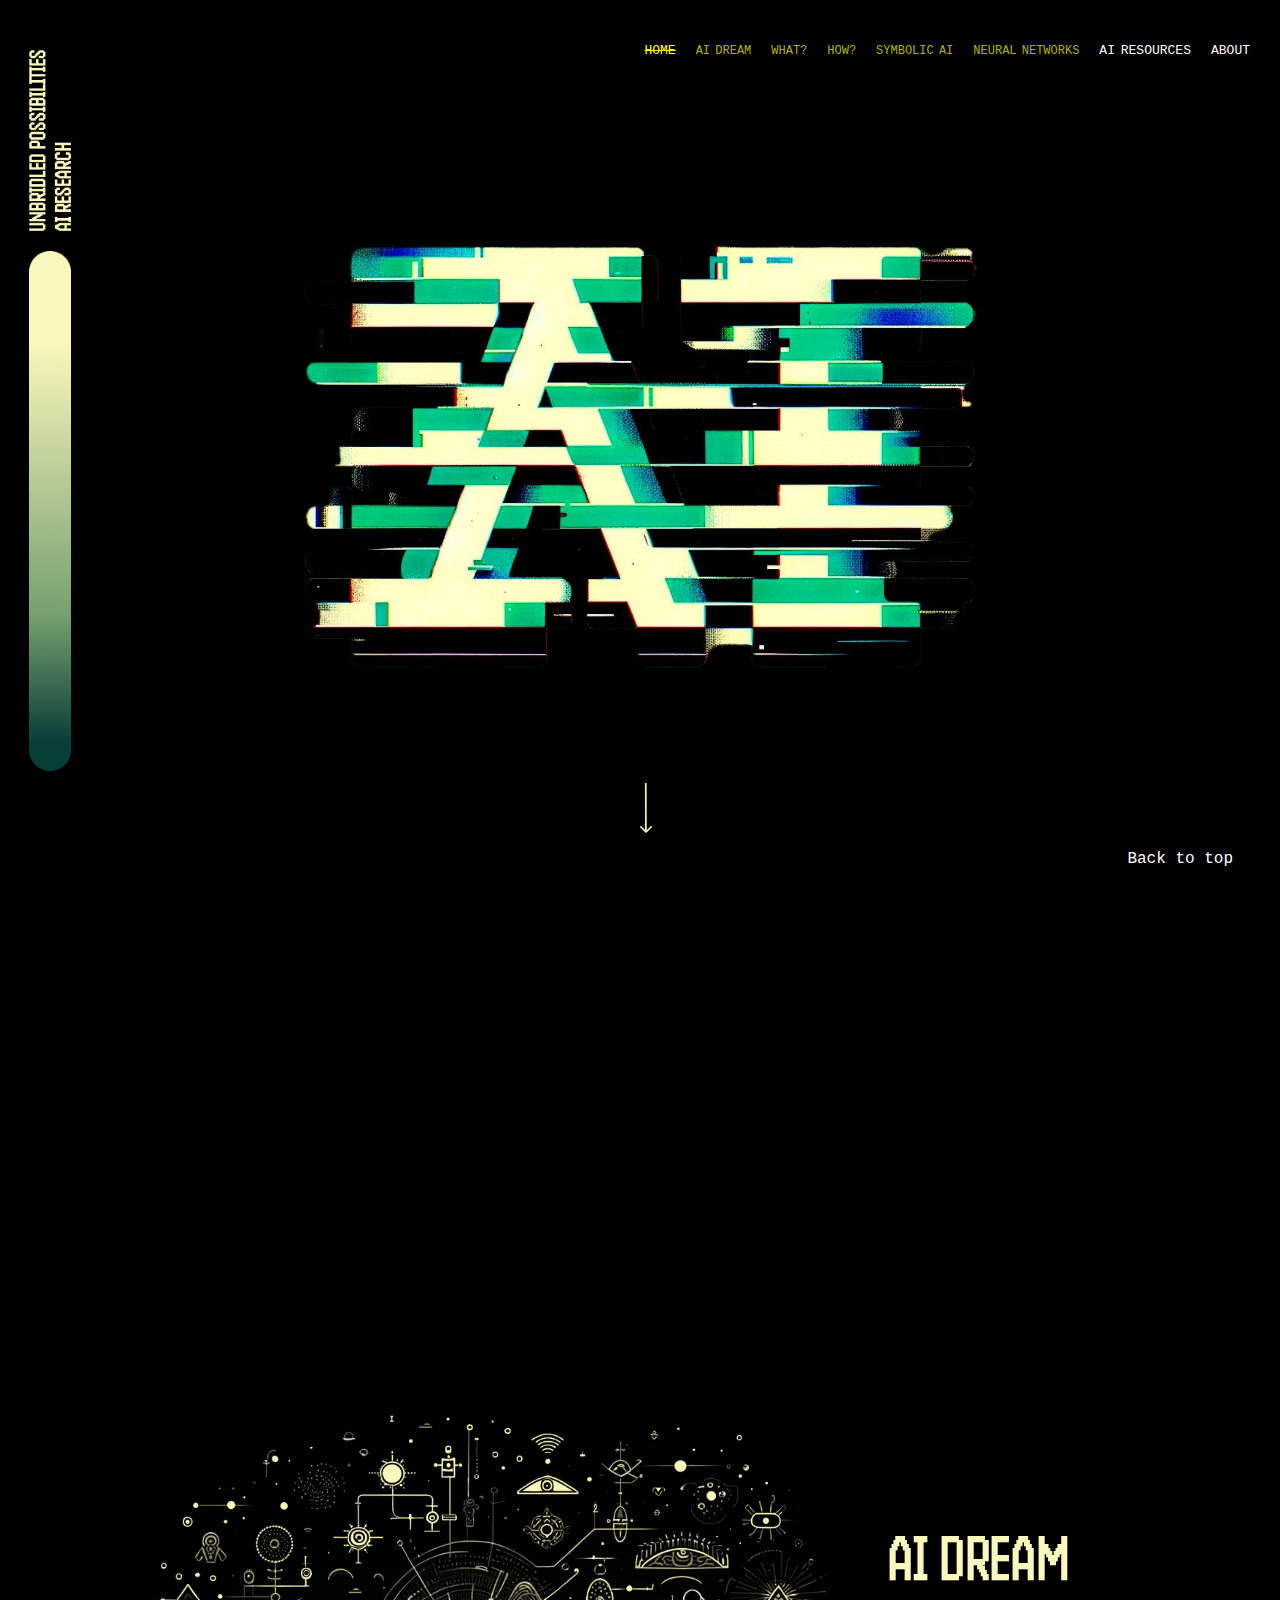
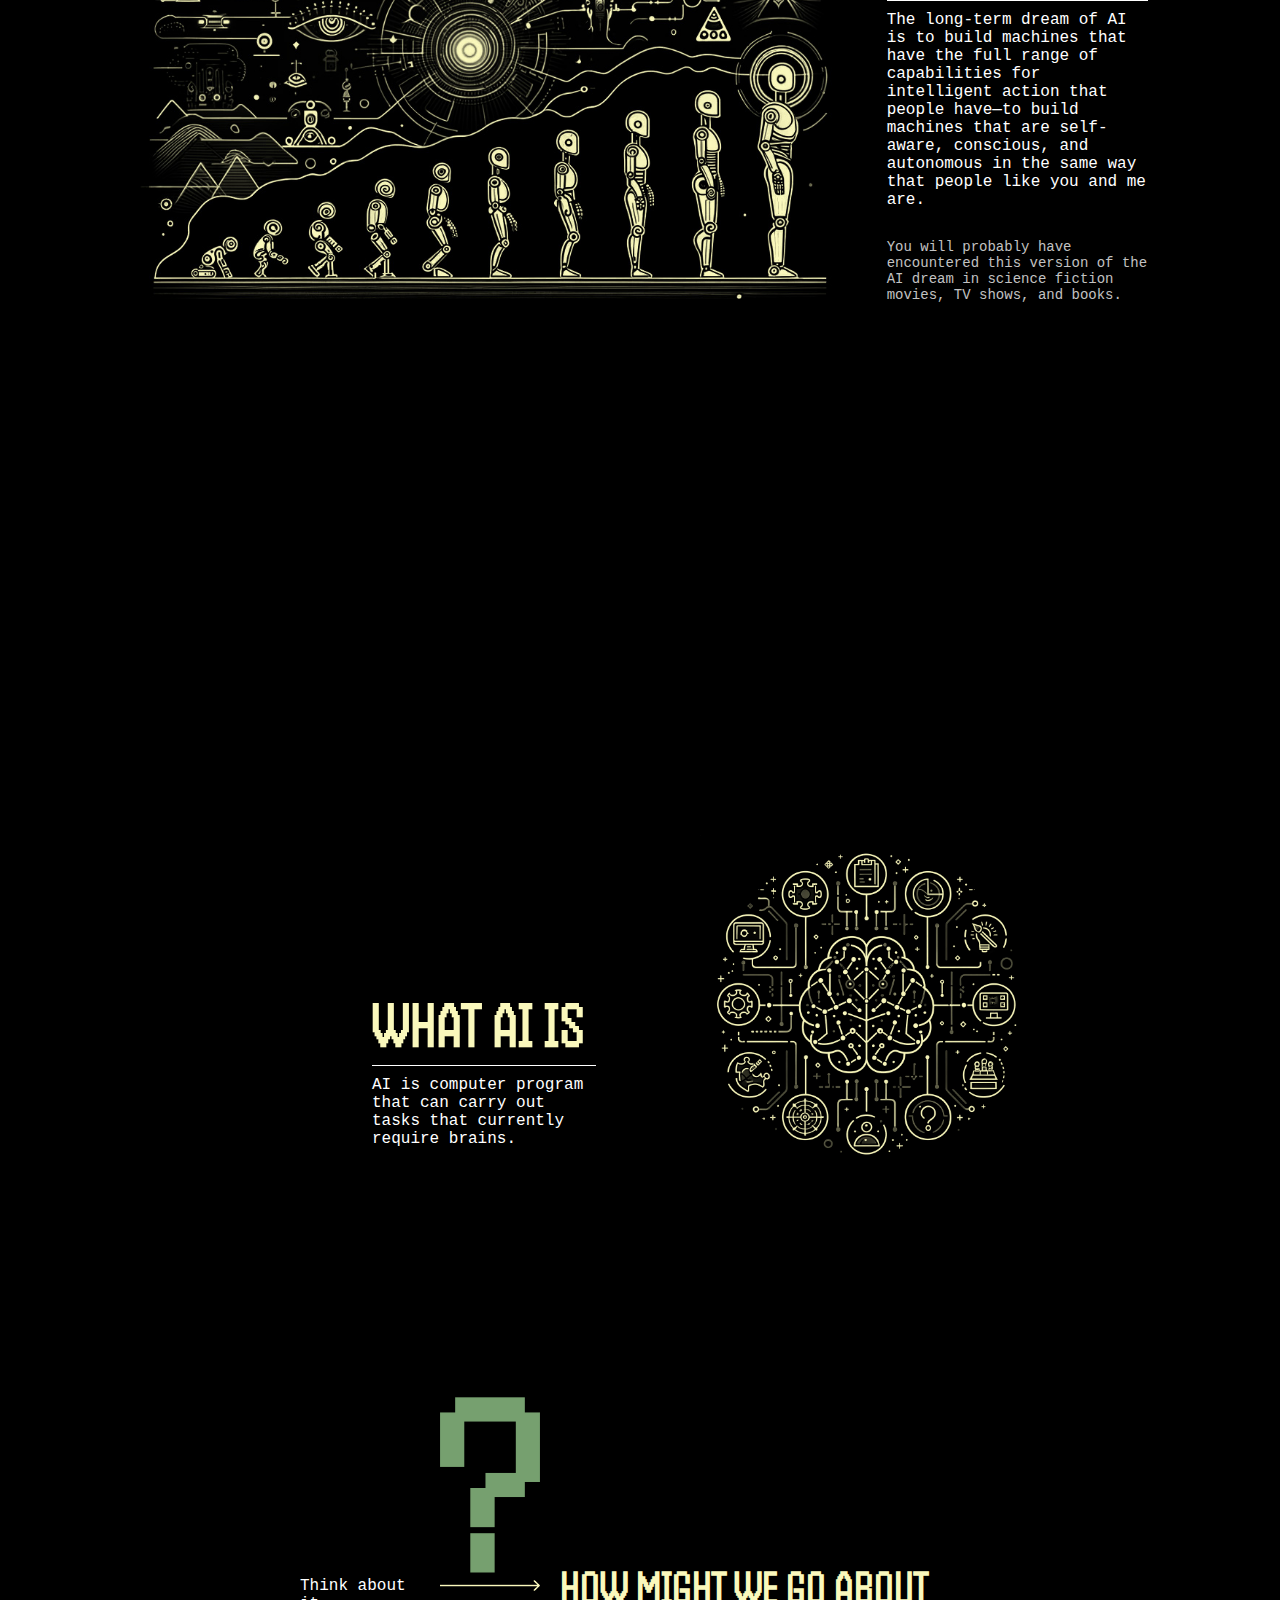
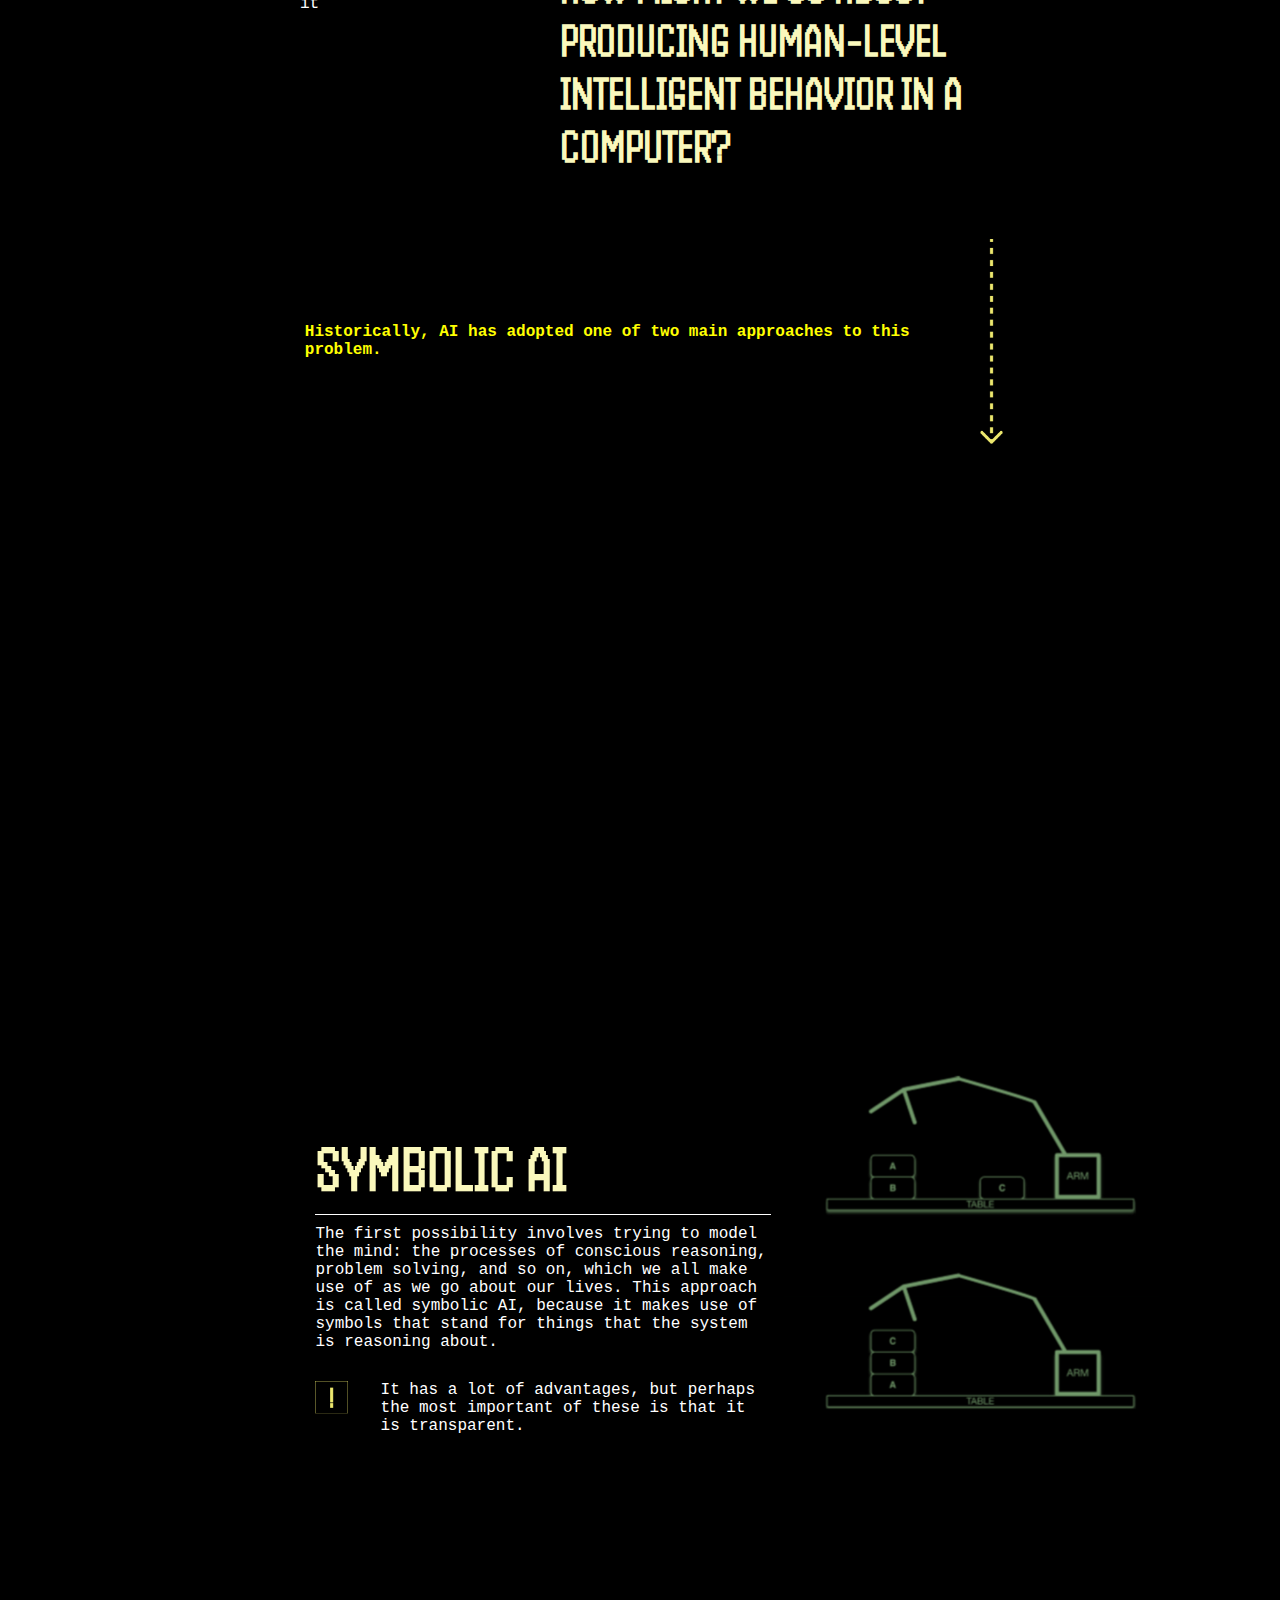
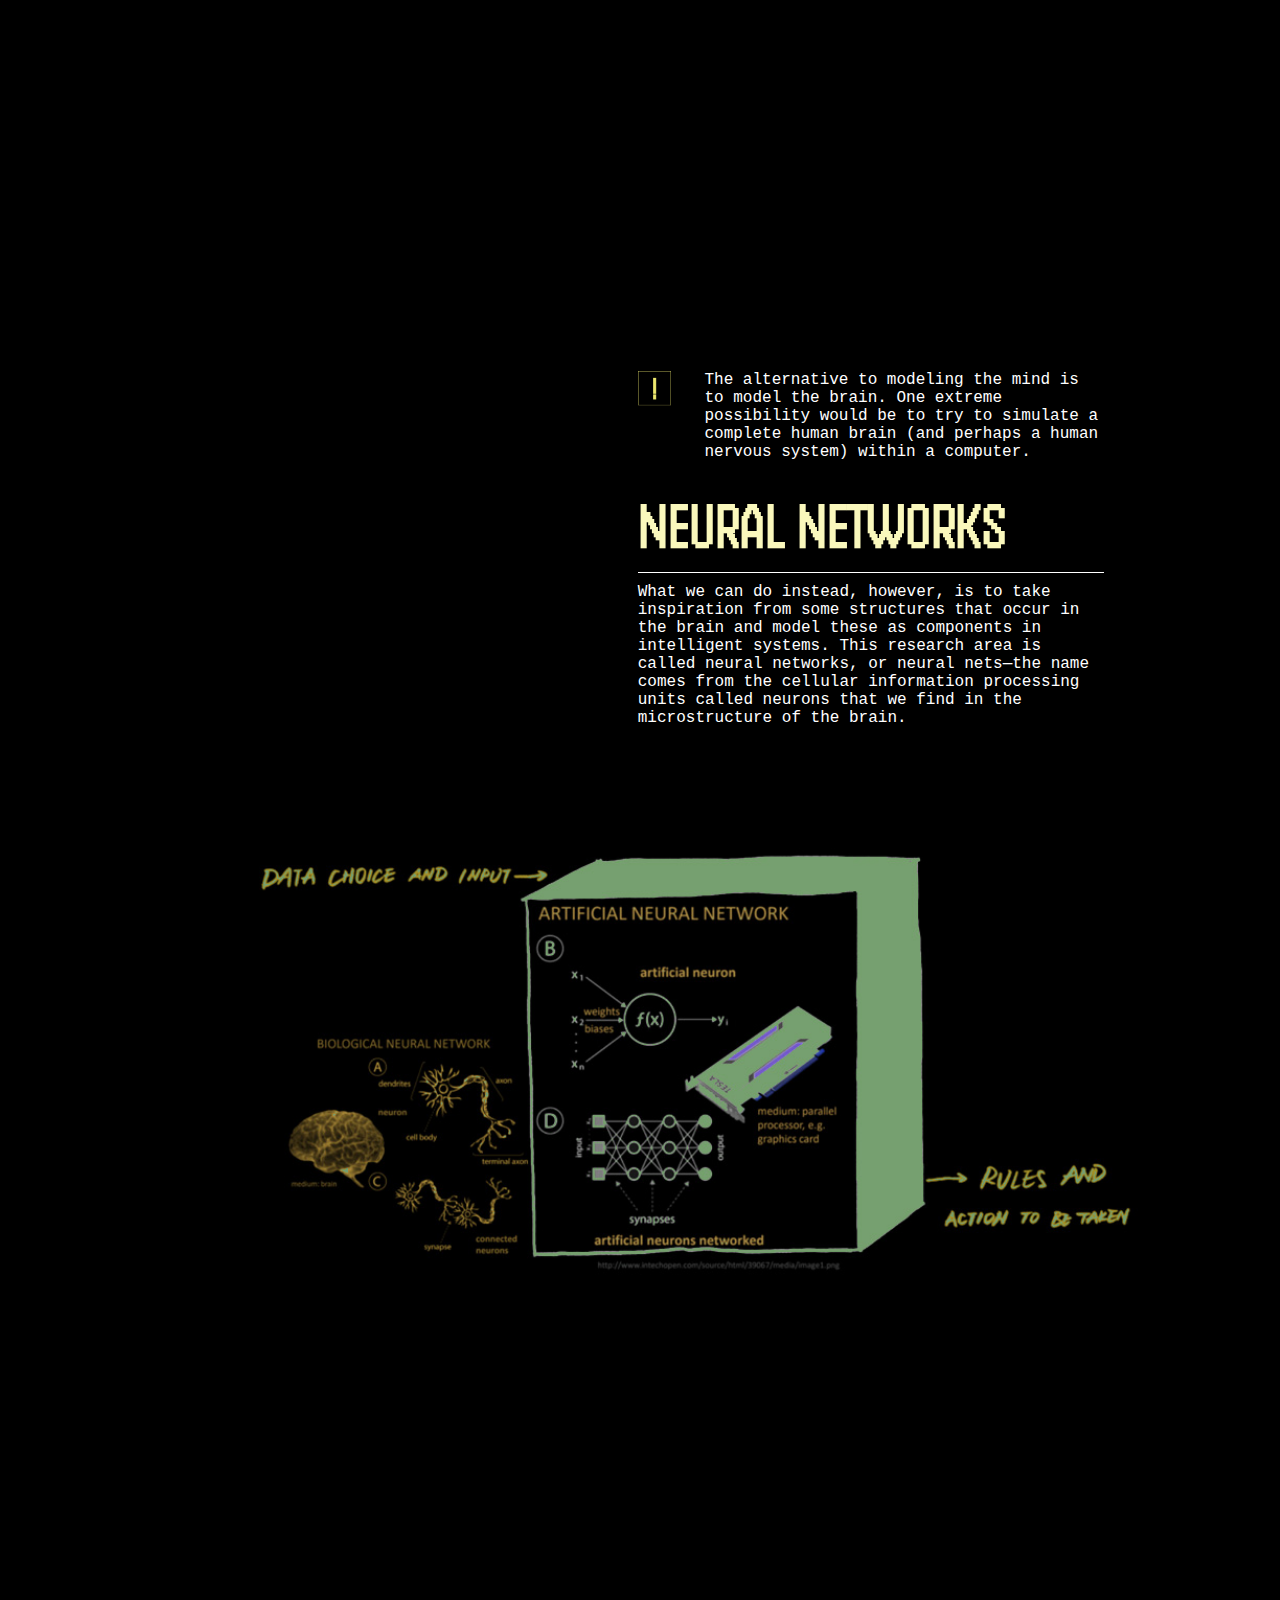
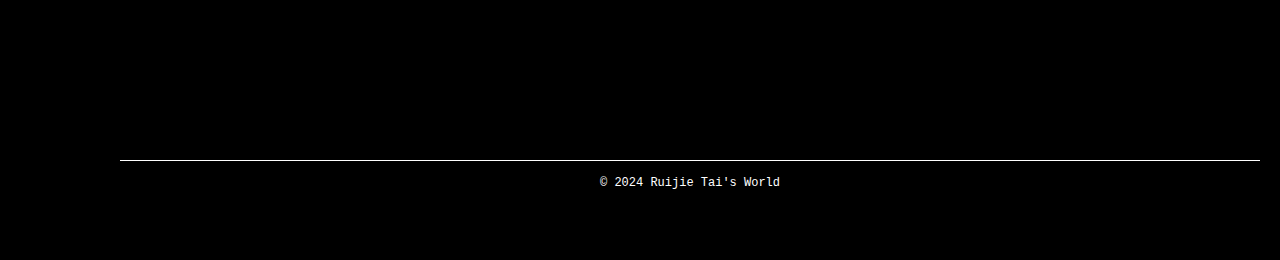
==== commit ab4121a5: "2-5-3" ====
--- a/index.html
+++ b/index.html
@@ -27,13 +27,17 @@
       <!-- <div class="logo"><a href="#">CodingLab</a></div> -->
       <ul class="menu">
         <li><a href="#Home"><span class="current">Home</span></a></li>
-        <li><a href="#AIDream">AI Dream</a></li>
-        <li><a href="#What">What?</a></li>
-        <li><a href="#How">How?</a></li>
-        <li><a href="#Symbolic">Symbolic AI</a></li>
-        <li><a href="#Neural">Neural Networks</a></li>
-        <li><a href="resources.html">Resources</a></li>
+        <li><a href="#AIDream"><span class="sub">AI Dream</span></a></li>
+        <li><a href="#What"><span class="sub">What?</span></a></li>
+        <li><a href="#How"><span class="sub">How?</span></a></li>
+        <li><a href="#Symbolic"><span class="sub">Symbolic AI</span></a></li>
+        <li><a href="#Neural"><span class="sub">Neural Networks</span></a></li>
+        <li><a href="resources.html">AI Resources</a></li>
+        <li><a href="about.html">About</a></li>
       </ul>
+      <a href="javascript:void(0);" class="icon" onclick="toggleNav()" id="navToggle">
+        +
+      </a>
     </div>
   </nav>
 
@@ -153,7 +157,17 @@
       <a href="#Home">Back to top</a>
     </div>
 
+    <div class="footer">
+      <div class="line"></div>
+        <p>&copy; 2024 Ruijie Tai's World</p>
+    </div>
+
   </div>
+
+  
+
+  <script src="script.js"></script>
+
 </body>
 
 </html>--- a/style7.css
+++ b/style7.css
@@ -12,6 +12,10 @@
     color: #fff;
     font-family: 'Courier New', Courier, monospace;
 
+}
+
+a {
+    text-decoration: none;
 }
 
 .leftbar {
@@ -45,7 +49,6 @@
     position: fixed;
     top: 0;
     left: 100px;
-    /* 从左侧边栏的右侧开始 */
     right: 0;
     height: 100px;
     display: flex;
@@ -66,27 +69,43 @@
 
 nav .menu li a {
     color: #fff;
-    text-decoration: none;
+    
     margin: 0 10px;
     font-size: 13px;
 }
 
-.current {
-    color: yellow; /* Changes the text color to yellow */
-    text-decoration: line-through; /* Adds a line through the text */
-  }
+nav .menu .current {
+    color: yellow;
+    /* Changes the text color to yellow */
+    text-decoration: line-through;
+    /* Adds a line through the text */
+}
+
+nav .menu .sub {
+    color: rgb(255, 255, 0, 0.7);
+    /* Changes the text color to yellow */
+    font-size: 12px;
+}
+
+.icon {
+    display: none;
+    margin: 0 10px;
+    font-size: 13px;
+    color: yellow;
+    text-decoration: none;
+}
 
 .main-content {
     margin-left: 100px;
-    /* 为左侧边栏留出空间 */
+    /* leave space for leftside bar */
     padding: 120px 20px 20px 20px;
-    /* 上方留出足够空间以避免与固定导航栏重叠 */
+    /* leave top space to aviod overlapping with nav */
 }
 
 section {
     margin-bottom: 20px;
     width: 100vw-50px;
-    /* 为左侧边栏留出空间 */
+    /* leave space for leftside bar */
     height: 100vh;
 
 }
@@ -114,7 +133,15 @@
     margin-bottom: 10px;
 }
 
-section .line {
+section h5 {
+    font-family: 'handjet', 'Courier New', Courier, monospace;
+    font-size: 64px;
+    color: #D3F4FF;
+    margin-bottom: 2%;
+    text-transform: uppercase;
+}
+
+.line {
     width: 100%;
     height: 1px;
     background-color: white;
@@ -129,6 +156,22 @@
     font-size: 14px;
     color: #c2c2c2;
 }
+
+
+.footer {
+    text-align: center;
+    width: 100%; /* 宽度为全屏 */
+    padding-bottom: 50px;
+    font-size: 12px;
+}
+
+.footer .line{
+    height: 0.5px;
+    margin-bottom: 15px;
+}
+
+
+/* Home Page */
 
 #Home {
     background-image: url('Images/Backgroud.jpg');
@@ -139,7 +182,6 @@
     background-repeat: no-repeat;
 }
 
-
 #Home img {
     display: block;
     top: 87%;
@@ -163,11 +205,8 @@
 
 #AIDream .text-content {
     padding-bottom: 10%;
-    /* 根据需要调整值 */
     padding-right: 30%;
-    /* 根据需要调整值 */
     max-width: 100%;
-
 }
 
 #What {
@@ -185,9 +224,7 @@
 
 #What .text-content {
     padding-bottom: 20%;
-    /* 根据需要调整值 */
     padding-left: 45%;
-    /* 根据需要调整值 */
     padding-right: 15%;
 }
 
@@ -232,9 +269,7 @@
 
 #How .secondrow .text3 {
     padding-top: 10%;
-    /* 根据需要调整值 */
     padding-left: 22%;
-    /* 根据需要调整值 */
 }
 
 #How .secondrow .image-container {
@@ -262,12 +297,10 @@
 
 #Symbolic .text-content {
     padding-bottom: 10%;
-    /* 根据需要调整值 */
     padding-left: 30%;
-    /* 根据需要调整值 */
-}
-
-#Symbolic .important-note{
+}
+
+#Symbolic .important-note {
     display: grid;
     grid-template-columns: 1fr 6fr;
 }
@@ -286,12 +319,10 @@
 
 #Neural .text-content {
     padding-bottom: 15%;
-    /* 根据需要调整值 */
     padding-right: 25%;
-    /* 根据需要调整值 */
-}
-
-#Neural .important-note{
+}
+
+#Neural .important-note {
     display: grid;
     grid-template-columns: 1fr 6fr;
 }
@@ -300,7 +331,6 @@
     width: 50%;
     height: auto;
 }
-
 
 #Neuralimg img {
     width: 90%;
@@ -316,4 +346,147 @@
     background: black;
     padding: 7px 12px;
     text-decoration: none;
-}+}
+
+
+/* Resources Page*/
+
+.row {
+    background-color: #000000;
+    padding: 20px;
+    transition: background-color 0.3s;
+    display: flex;
+    /* 使用 flex 布局 */
+    flex-direction: column;
+    /* 子元素垂直排列 */
+    justify-content: center;
+    /* 垂直居中 */
+    align-items: center;
+    /* 水平居中 */
+    text-align: center;
+    /* 文本居中对齐 */
+}
+
+.row p {
+    align-items: center;
+}
+
+.row a {
+    text-decoration: none;
+    color: #fff;
+}
+
+.row:hover {
+    background-color: #FAF8BC;
+    /* change color on hover */
+    /* ??why this doesn't work? */
+}
+
+.link-tag,
+.date {
+    display: inline-block;
+    margin-right: 10px;
+}
+
+/* About Page */
+#About {
+    display: grid;
+    grid-template-columns: 1fr 1fr;
+    gap: 20px;
+    align-items: end;
+}
+#About #highlight {
+    color:#FAF8BC;
+    font-size: 19px;
+    font-weight: bolder;
+}
+
+
+
+/* responsive design */
+
+@media (max-width: 599px) {}
+
+@media (min-width: 600px) and (max-width: 799px) {}
+
+@media (max-width: 840px) {
+  .leftbar .title img {
+    max-width: 5vw;
+    /* Set the maximum width to 100% of the parent */
+    height: auto;
+    display: block;
+    /* 阻止图片默认的inline特性 */
+    padding-top: 50px;
+    /* Add some space at the top */
+  }
+
+  .menu {
+    display: none; /* 确保初始状态下菜单是隐藏的 */
+    flex-direction: column;
+    position: absolute;
+    right: 10px;
+    top: 50px;
+    background-color: rgba(255, 249, 186, 0.2);
+    z-index: 1;
+}
+
+.menu li {
+    margin: 10px 0;
+}
+
+.icon {
+    text-decoration: none;
+    display: block;
+    cursor: pointer;
+    position: absolute;
+    right: 10px;
+    top: 10px;
+    font-size: 30px;
+}
+
+  #AIDream {
+    display: grid;
+    grid-template-columns: 1fr;
+  }
+
+  #What {
+    display: grid;
+    grid-template-columns: 1fr;
+  }
+
+  #How .secondrow {
+    display: grid;
+    grid-template-columns: 1fr;
+  }
+  #How .secondrow .image-container {
+    padding-left: 50%;
+}
+}
+
+@media (min-width: 841px) and(max-width: 999px) {
+  #AIDream {
+    display: grid;
+    grid-template-columns: 1fr;
+  }
+  #What {
+    display: grid;
+    grid-template-columns: 1fr;
+  }
+  #How .secondrow {
+    display: grid;
+    grid-template-columns: 1fr;
+  }
+  #How .secondrow .image-container {
+    padding-right: 50%;
+}
+}
+
+@media (min-width: 1000px) and (max-width: 1199px) {
+
+}
+
+@media (min-width: 1200px) {
+
+}
+
+
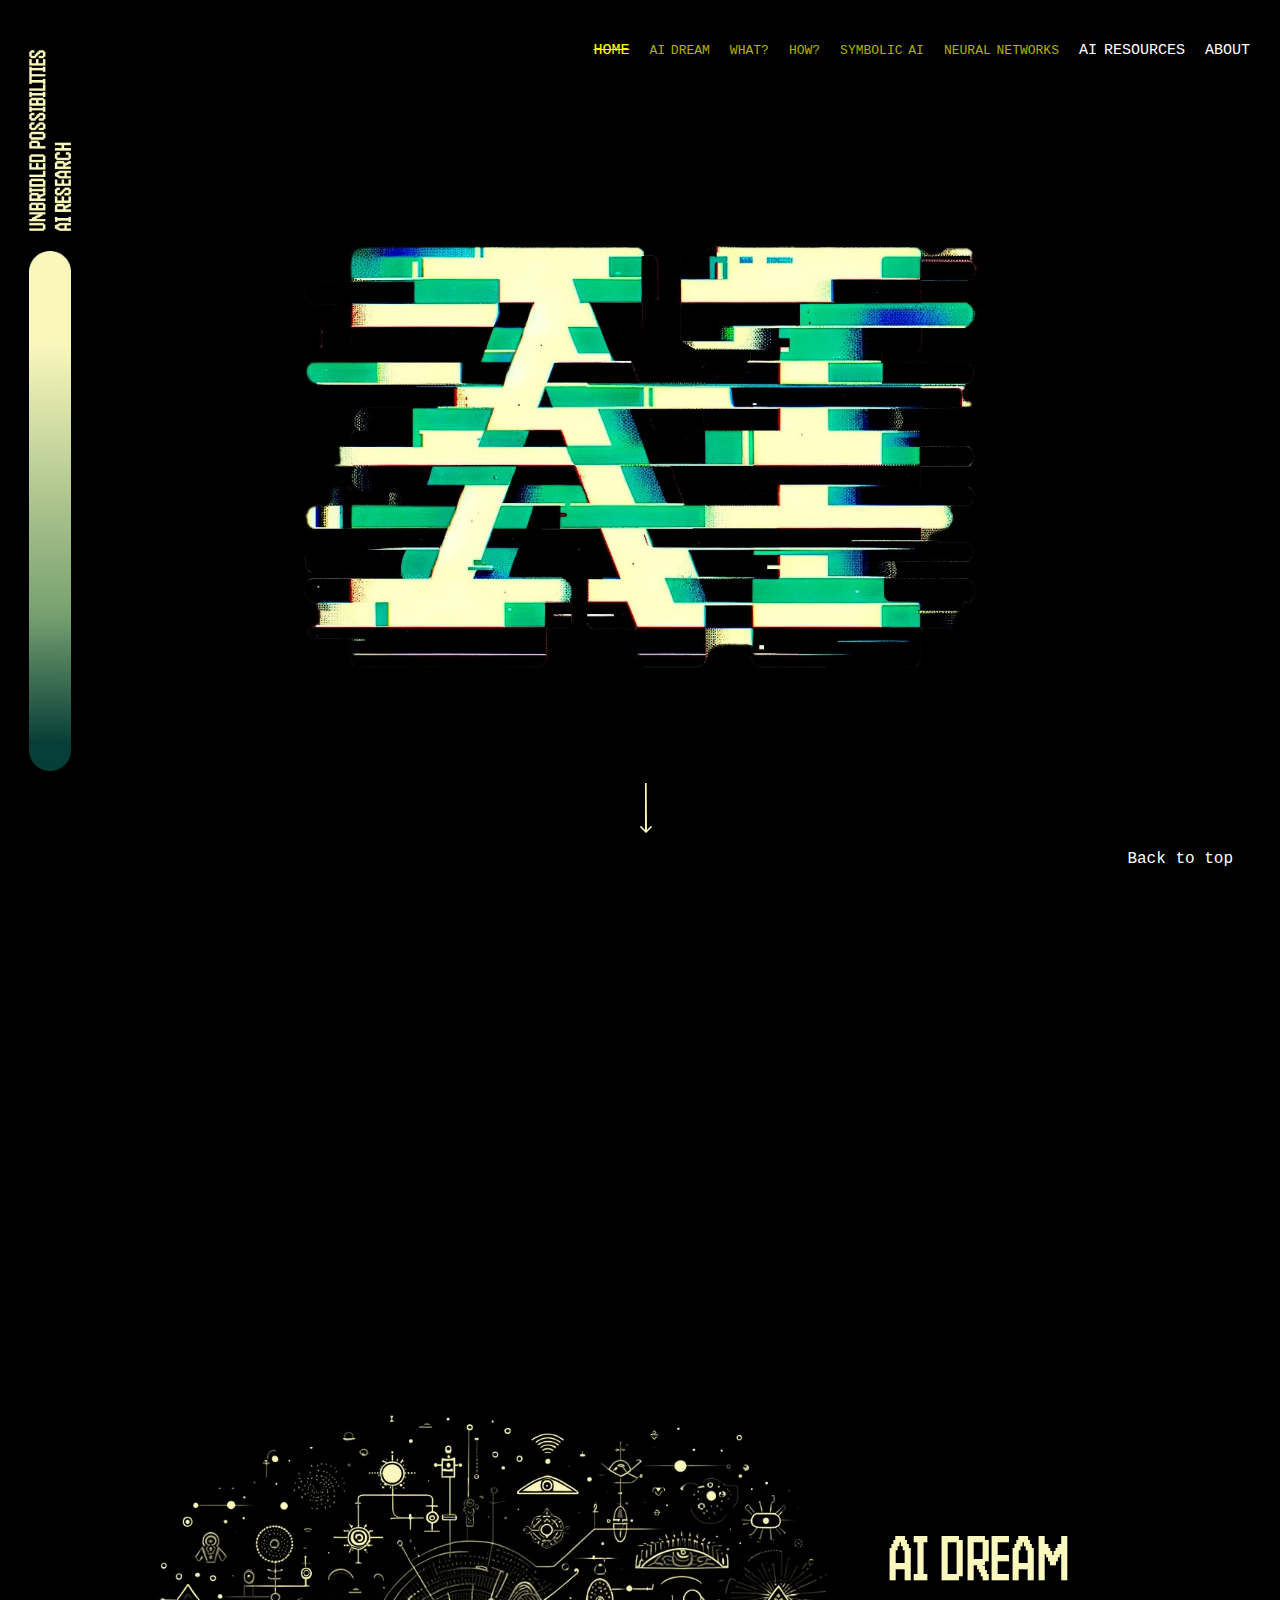
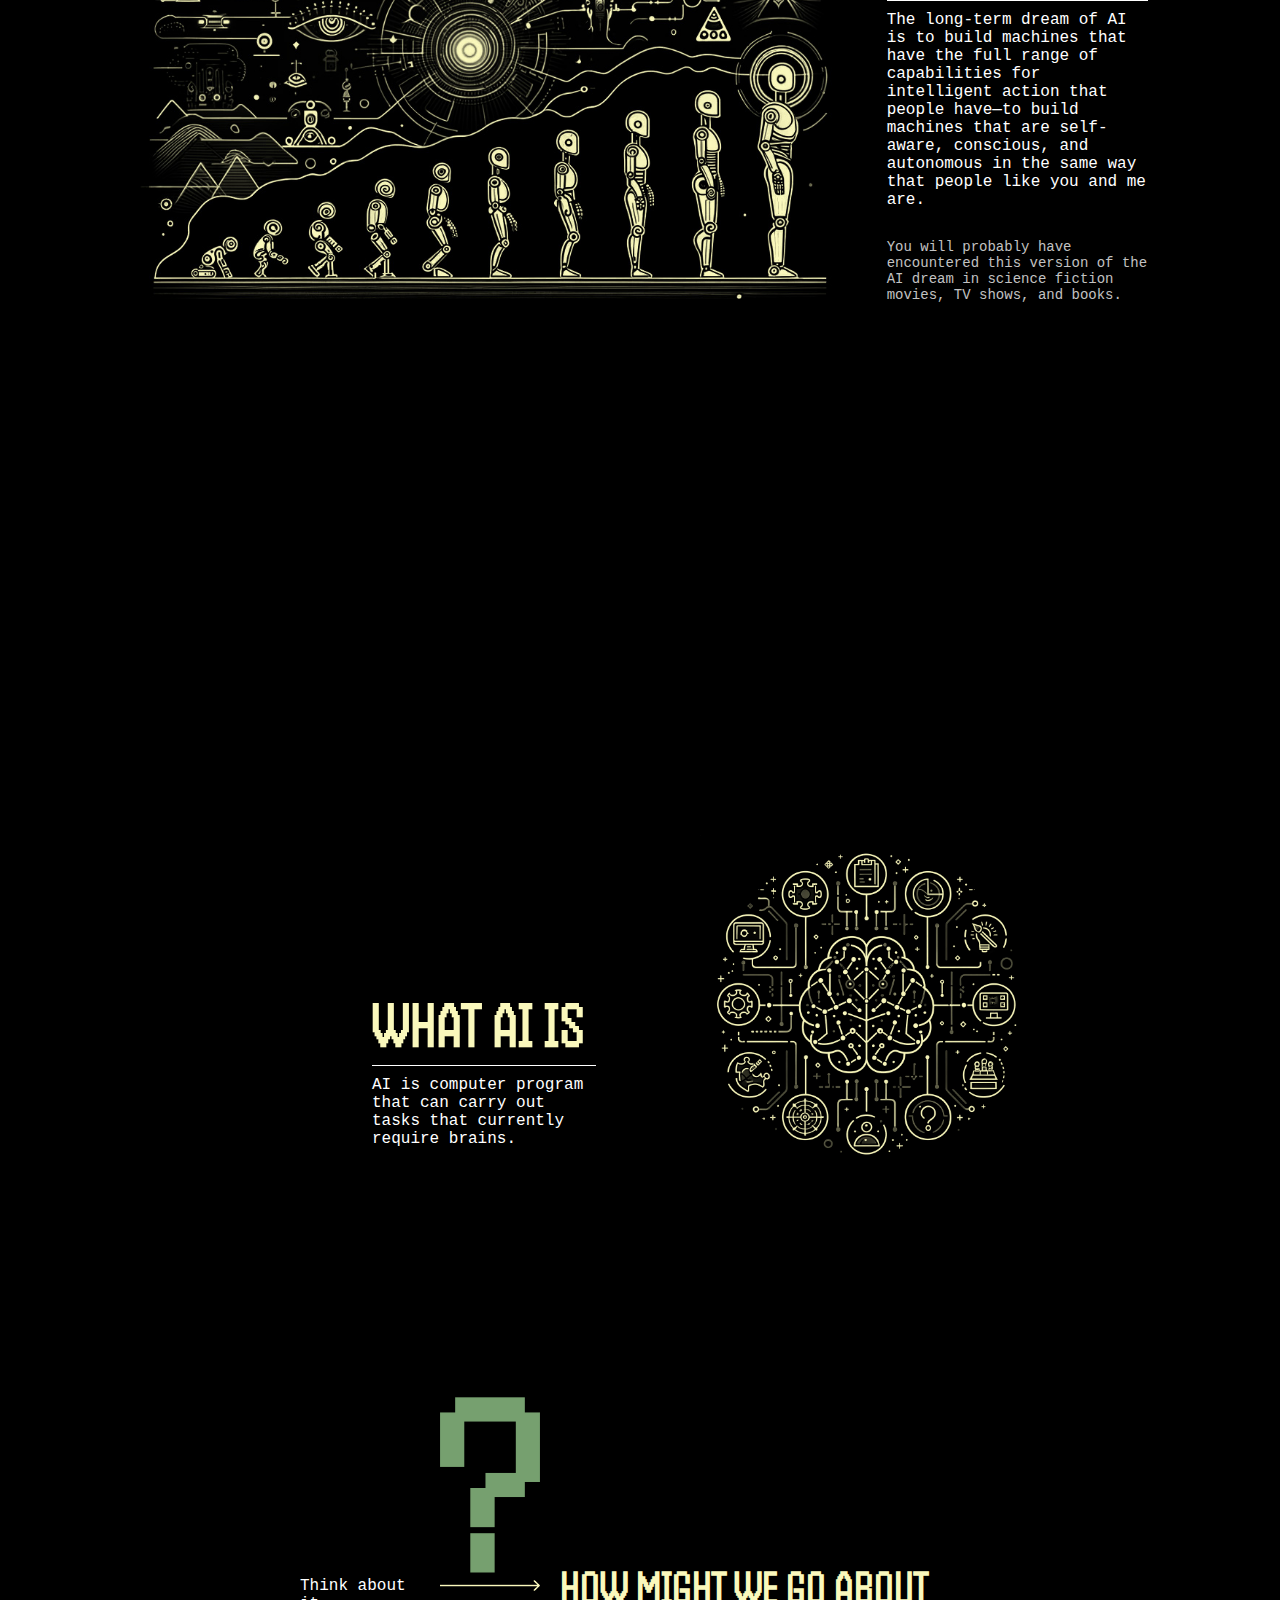
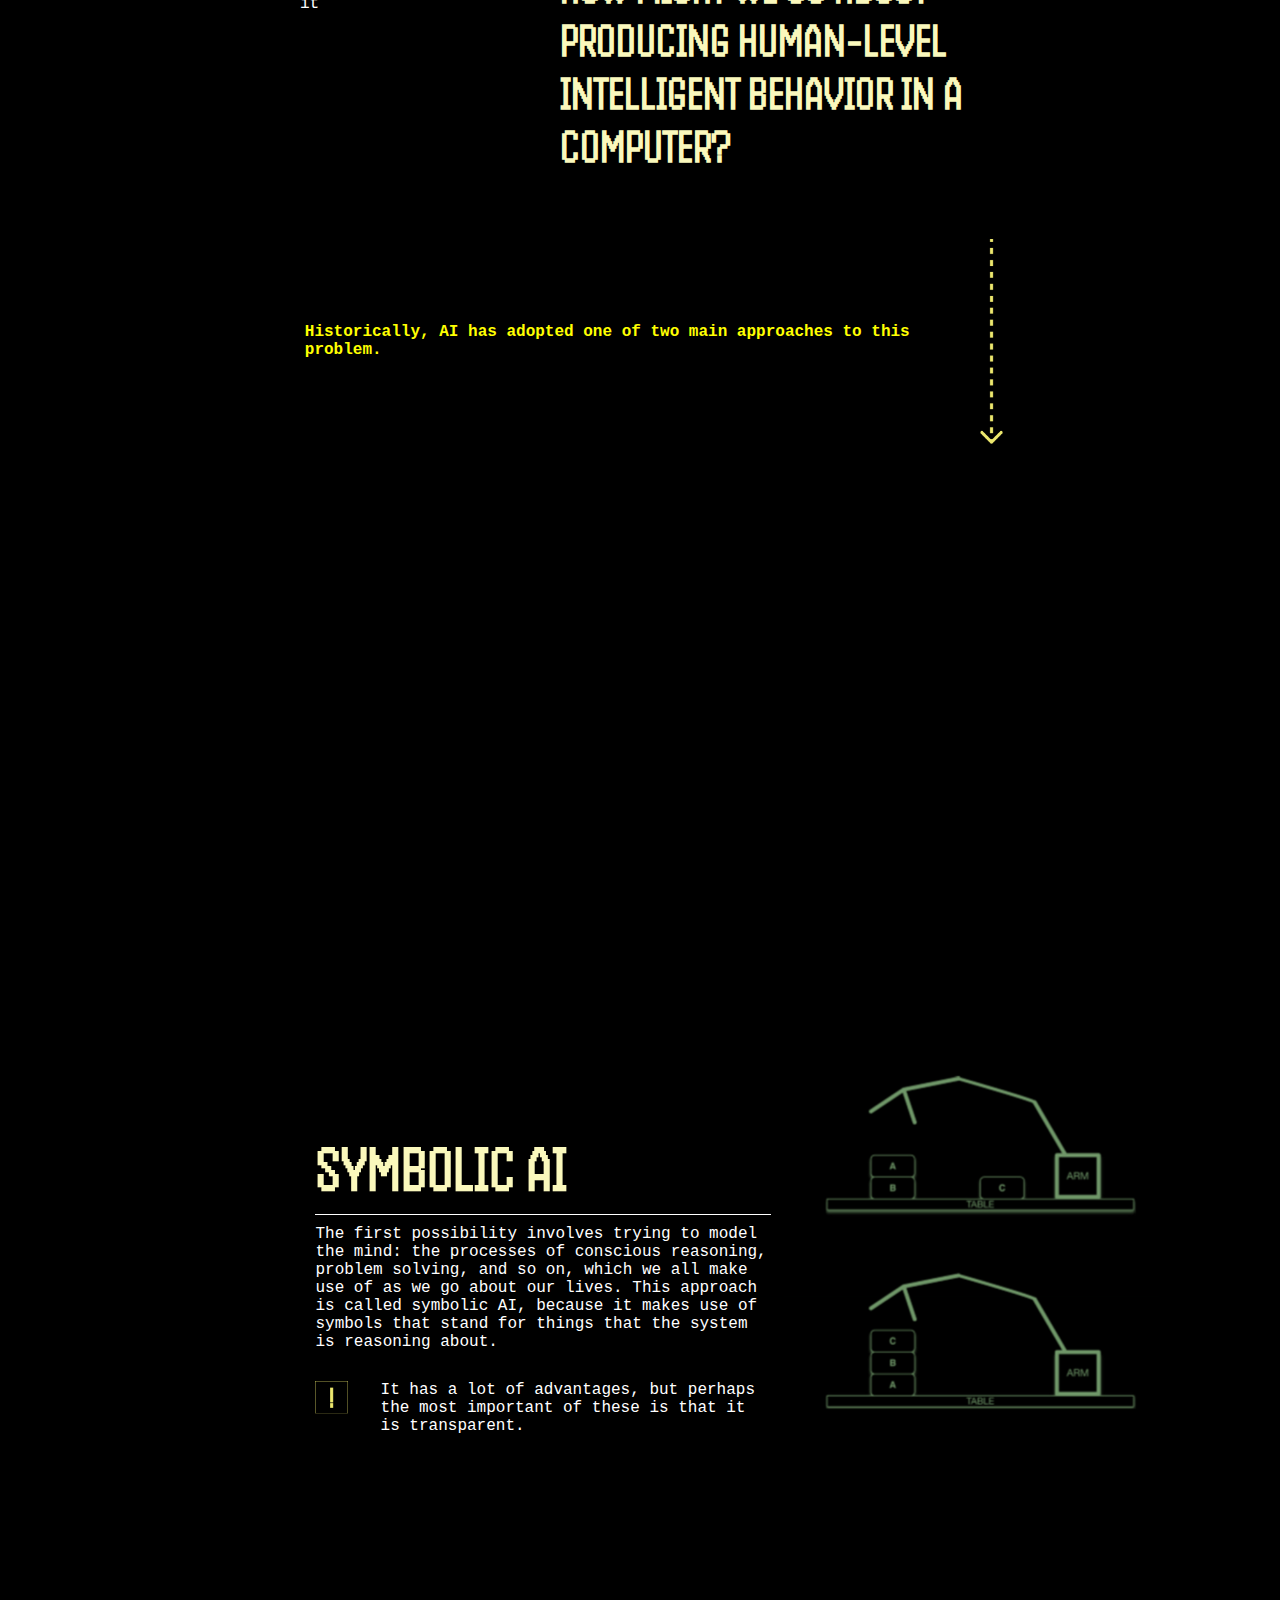
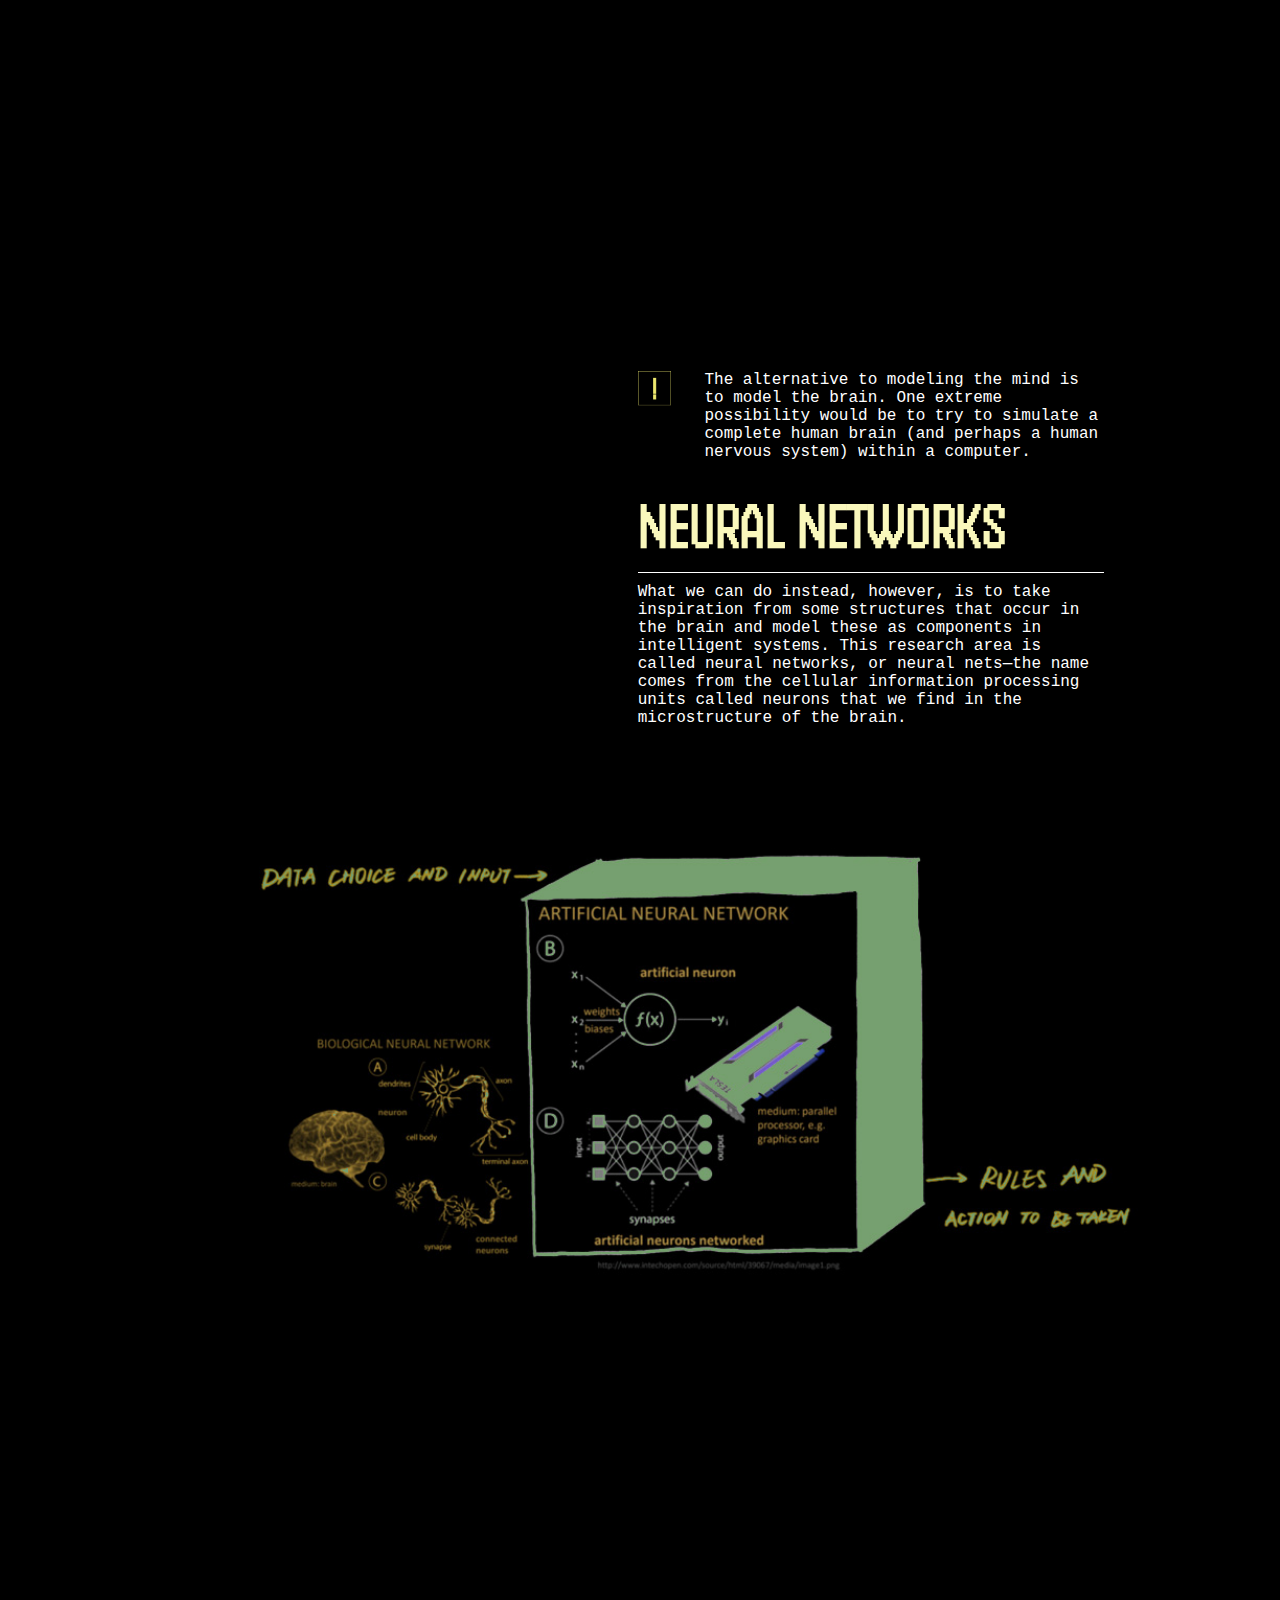
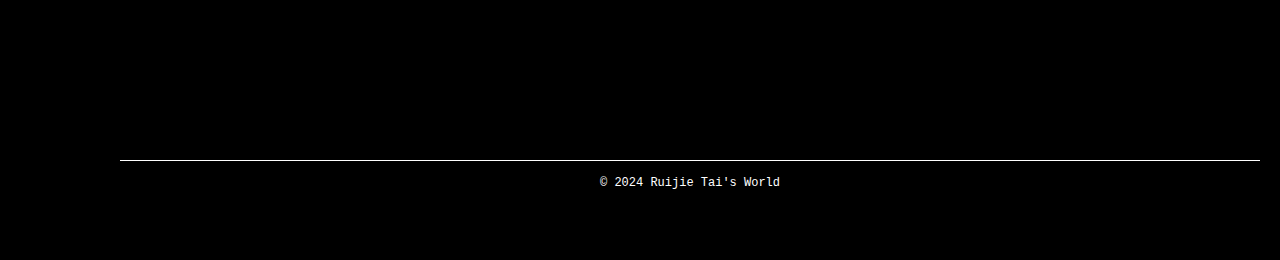
==== commit e8b0d08c: "2-7" ====
--- a/index.html
+++ b/index.html
@@ -5,7 +5,10 @@
 <head>
   <meta charset="UTF-8" />
   <title>UNBRIDLED POSSIBILITIES</title>
-  <link rel="stylesheet" href="style7.css" />
+  <link rel="stylesheet" href="stylebasic.css" />
+  <link rel="stylesheet" href="homepage.css" />
+  <link rel="stylesheet" href="resp.css" />
+
   <!-- Fontawesome CDN Link -->
   <link rel="stylesheet" href="https://cdnjs.cloudflare.com/ajax/libs/font-awesome/6.4.0/css/all.min.css" />
   <meta name="viewport" content="width=device-width, initial-scale=1.0" />
@@ -74,7 +77,7 @@
 
       </div>
       <div class="image-container">
-        <img src="Images/Diagram-2.jpg" alt="Descriptive text for the image">
+        <img class="rotateimg" src="Images/Diagram-2.jpg" alt="Descriptive text for the image">
       </div>
     </section>
 
@@ -85,7 +88,7 @@
         </div>
         <div class="image-container">
           <div class="question-mark">
-            <img src="Images/_.png" alt="Descriptive text for the image">
+            <img class="rotateimg" src="Images/Question.png" alt="Descriptive text for the image">
           </div>
 
           <img src="Images/Arrow-right.png" alt="Descriptive text for the image">
@@ -153,6 +156,7 @@
         <img src="Images/Diagram-4.jpg" alt="Descriptive text for the image">
       </div>
     </section>
+    
     <div class="button">
       <a href="#Home">Back to top</a>
     </div>
--- a/stylebasic.css
+++ b/stylebasic.css
@@ -0,0 +1,181 @@
+@import url('https://fonts.googleapis.com/css2?family=Handjet:wght@600&display=swap');
+
+* {
+    margin: 0;
+    padding: 0;
+    scroll-behavior: smooth;
+    box-sizing: border-box;
+
+}
+
+body {
+    background: black;
+    color: #fff;
+    font-family: 'Courier New', Courier, monospace;
+
+}
+
+a {
+    text-decoration: none;
+}
+
+.leftbar {
+    position: fixed;
+    top: 0;
+    left: 0;
+    width: 100px;
+    height: 100vh;
+    display: flex;
+    flex-direction: column;
+    align-items: center;
+    justify-content: flex-start;
+    z-index: 100;
+    background-color: black;
+}
+
+.leftbar .title img {
+    max-width: 42px;
+    height: auto;
+    display: block;
+    padding-top: 50px;
+}
+
+.leftbar .image-container img {
+    width: auto;
+    max-height: 60vh;
+    display: block;
+    padding-top: 20px;
+}
+
+nav {
+    position: fixed;
+    top: 0;
+    left: 100px;
+    right: 0;
+    height: 100px;
+    display: flex;
+    align-items: center;
+    justify-content: flex-end;
+    padding-right: 20px;
+    /* 为导航栏右侧添加一些内边距 */
+    box-sizing: border-box;
+    word-spacing: -2px;
+    text-transform: uppercase;
+    background-color: black;
+    z-index: 10;
+}
+
+nav .menu {
+    display: flex;
+    list-style: none;
+}
+
+nav .menu li a {
+    color: #fff;
+    margin: 0 10px;
+    font-size: 15px;
+}
+
+nav .menu .current {
+    color: yellow;
+    /* Changes the text color to yellow */
+    text-decoration: line-through;
+    /* Adds a line through the text */
+}
+
+.active {
+    text-decoration: line-through;
+    font-weight: bold;
+    /* 其他样式 */
+}
+
+nav .menu .sub {
+    color: rgb(255, 255, 0, 0.7);
+    /* Changes the text color to yellow */
+    font-size: 13px;
+}
+
+.icon {
+    display: none;
+    margin: 0 10px;
+    font-size: 13px;
+    color: yellow;
+    text-decoration: none;
+}
+
+.main-content {
+    margin-left: 100px;
+    /* leave space for leftside bar */
+    padding: 120px 20px 20px 20px;
+    /* leave top space to aviod overlapping with nav */
+    overflow-y: auto;
+}
+
+section {
+    margin-bottom: 20px;
+    width: 100vw-50px;
+    /* leave space for leftside bar */
+    height: 100vh;
+
+}
+
+section h2 {
+    font-family: 'handjet', 'Courier New', Courier, monospace;
+    font-size: 64px;
+    color: #FAF8BC;
+    margin-bottom: 2%;
+    text-transform: uppercase;
+}
+
+section h3 {
+    font-family: 'handjet', 'Courier New', Courier, monospace;
+    font-size: 48px;
+    color: #FAF8BC;
+    margin-bottom: 10px;
+    text-transform: uppercase;
+}
+
+section h4 {
+    font-family: 'Courier New', Courier, monospace;
+    font-size: 16px;
+    color: yellow;
+    margin-bottom: 10px;
+}
+
+section h5 {
+    font-family: 'handjet', 'Courier New', Courier, monospace;
+    font-size: 64px;
+    color: #D3F4FF;
+    margin-bottom: 2%;
+    text-transform: uppercase;
+}
+
+.line {
+    width: 100%;
+    height: 1px;
+    background-color: white;
+    margin-bottom: 10px;
+}
+
+section .space {
+    margin-bottom: 30px;
+}
+
+section .Note {
+    font-size: 14px;
+    color: #c2c2c2;
+}
+
+
+.footer {
+    text-align: center;
+    width: 100%;
+    /* 宽度为全屏 */
+    padding-bottom: 50px;
+    font-size: 12px;
+}
+
+.footer .line {
+    height: 0.5px;
+    margin-bottom: 15px;
+}
--- a/homepage.css
+++ b/homepage.css
@@ -0,0 +1,187 @@
+/* Home Page */
+
+.rotateimg {
+    transition: transform 0.2s;
+    /* 平滑转动效果 */
+}
+
+#Home {
+    opacity: 0;
+    /* 开始时不可见 */
+    transform: translateY(-60px);
+    /* 从上方开始 */
+    transition: opacity 3s ease, transform 2s ease;
+    /* 动画持续时间和效果 */
+    background-image: url('Images/Backgroud.jpg');
+    height: 100vh;
+    width: 100vw;
+    background-size: contain;
+    background-position: center center;
+    background-repeat: no-repeat;
+}
+
+#Home img {
+    display: block;
+    top: 87%;
+    left: 50%;
+    position: absolute;
+    bottom: 40px;
+    height: 50px;
+}
+
+#AIDream {
+    display: grid;
+    grid-template-columns: 2fr 1fr;
+    gap: 20px;
+    align-items: end;
+}
+
+#AIDream .image-container img {
+    width: 100%;
+    height: auto;
+}
+
+#AIDream .text-content {
+    padding-bottom: 10%;
+    padding-right: 30%;
+    max-width: 100%;
+}
+
+#What {
+    display: grid;
+    grid-template-columns: 1fr 1fr;
+    gap: 20px;
+    align-items: end;
+}
+
+#What .image-container img {
+    width: 60%;
+    height: auto;
+    padding-bottom: 15%;
+}
+
+#What .text-content {
+    padding-bottom: 20%;
+    padding-left: 45%;
+    padding-right: 15%;
+}
+
+#How {
+    display: grid;
+    grid-template-rows: 10fr 1fr;
+    align-items: center;
+}
+
+#How .firstrow {
+    display: grid;
+    grid-template-columns: 3fr 1fr 7fr;
+    gap: 20px;
+}
+
+#How .firstrow .text1 {
+    padding-left: 60%;
+    padding-top: 80%;
+}
+
+#How .firstrow .image-container {
+    padding-top: 60%;
+    align-items: center;
+}
+
+#How .firstrow .image-container img {
+    width: 100%;
+    height: auto;
+}
+
+#How .firstrow .text2 {
+    padding-top: 32%;
+    align-items: start;
+    padding-right: 25%;
+}
+
+#How .secondrow {
+    display: grid;
+    grid-template-columns: 3fr 1fr;
+    gap: 20px;
+}
+
+#How .secondrow .text3 {
+    padding-top: 10%;
+    padding-left: 22%;
+}
+
+#How .secondrow .image-container {
+    align-items: start;
+}
+
+#How .secondrow .image-container img {
+    height: 60%;
+    width: auto;
+}
+
+#Symbolic {
+    display: grid;
+    grid-template-columns: 4fr 3fr;
+    gap: 0px;
+    align-items: end;
+}
+
+#Symbolic .image-container img {
+    width: 90%;
+    height: auto;
+    padding-bottom: 10%;
+    padding-right: 10%;
+}
+
+#Symbolic .text-content {
+    padding-bottom: 10%;
+    padding-left: 30%;
+}
+
+#Symbolic .important-note {
+    display: grid;
+    grid-template-columns: 1fr 6fr;
+}
+
+#Symbolic .important-note img {
+    width: 50%;
+    height: auto;
+}
+
+#Neural {
+    display: grid;
+    grid-template-columns: 4fr 5fr;
+    gap: 20px;
+    align-items: end;
+}
+
+#Neural .text-content {
+    padding-bottom: 15%;
+    padding-right: 25%;
+}
+
+#Neural .important-note {
+    display: grid;
+    grid-template-columns: 1fr 6fr;
+}
+
+#Neural .important-note img {
+    width: 50%;
+    height: auto;
+}
+
+#Neuralimg img {
+    width: 90%;
+    height: auto;
+    padding-left: 10%;
+}
+
+.button a {
+    position: fixed;
+    bottom: 25px;
+    right: 35px;
+    color: #fff;
+    background: black;
+    padding: 7px 12px;
+    text-decoration: none;
+}--- a/resp.css
+++ b/resp.css
@@ -0,0 +1,184 @@
+
+@media (max-width: 599px) {}
+
+@media (min-width: 600px) and (max-width: 799px) {}
+
+@media (max-width: 840px) {
+    .leftbar .title img {
+        max-width: 5vw;
+        /* Set the maximum width to 100% of the parent */
+        height: auto;
+        display: block;
+        /* 阻止图片默认的inline特性 */
+        padding-top: 50px;
+        /* Add some space at the top */
+    }
+
+    .menu {
+        display: none;
+        /* 确保初始状态下菜单是隐藏的 */
+        flex-direction: column;
+        position: absolute;
+        right: 10px;
+        top: 50px;
+        background-color: rgba(255, 249, 186, 0.2);
+        z-index: 1;
+    }
+
+    body {
+        font-size: 12px;
+    }
+
+    .menu li {
+        margin: 10px 0;
+    }
+
+    nav .menu li a {
+        font-size: 13px;
+    }
+
+    nav .menu .sub {
+
+        font-size: 11px;
+    }
+
+    .icon {
+        text-decoration: none;
+        display: block;
+        cursor: pointer;
+        position: absolute;
+        right: 10px;
+        top: 10px;
+        font-size: 30px;
+    }
+
+    section h2 {
+
+        font-size: 48px;
+    }
+
+    section h3 {
+        font-size: 32px;
+    }
+
+    section h4 {
+        font-size: 12px;
+    }
+
+    section h5 {
+        font-size: 48px;
+    }
+
+    section .Note {
+        font-size: 10px;
+    }
+
+    .footer {
+
+        font-size: 8px;
+    }
+
+    #AIDream {
+        display: grid;
+        grid-template-columns: 1fr;
+    }
+
+    #AIDream .text-content {
+        padding-bottom: 0%;
+        padding-right: 5%;
+        padding-left: 5%;
+        max-width: 100%;
+    }
+
+    #What {
+        display: grid;
+        grid-template-columns: 1fr;
+    }
+
+    #What .image-container img {
+        width: 60%;
+        height: auto;
+        padding-bottom: 15%;
+    }
+
+    #What .text-content {
+        padding-bottom: 0%;
+        padding-left: 25%;
+        padding-right: 5%;
+    }
+
+    #How .firstrow .text1 {
+        padding-left: 0%;
+        padding-top: 80%;
+    }
+
+    #How .firstrow .text2 {
+        padding-top: 32%;
+        align-items: start;
+        padding-right: 5%;
+    }
+
+    #How .secondrow {
+        display: grid;
+        grid-template-columns: 1fr;
+    }
+
+    #How .secondrow .text3 {
+        padding-top: 5%;
+        padding-left: 0%;
+    }
+
+    #How .secondrow .image-container {
+        padding-left: 50%;
+    }
+
+    #Symbolic {
+        display: grid;
+        grid-template-columns: 1fr;
+    }
+
+    #Neural {
+        display: grid;
+        grid-template-columns: 1fr;
+        height: 70vh;
+    }
+
+    #Neural .space {
+        display: none;
+    }
+
+    #Neural .text-content {
+        padding-top: 0%;
+        /* padding-bottom: 15%; */
+        padding-right: 25%;
+    }
+
+    #Neuralimg {
+        height: 50vh;
+    }
+
+}
+
+@media (min-width: 841px) and(max-width: 999px) {
+    #AIDream {
+        display: grid;
+        grid-template-columns: 1fr;
+    }
+
+    #What {
+        display: grid;
+        grid-template-columns: 1fr;
+    }
+
+    #How .secondrow {
+        display: grid;
+        grid-template-columns: 1fr;
+    }
+
+    #How .secondrow .image-container {
+        padding-right: 50%;
+    }
+
+
+}
+
